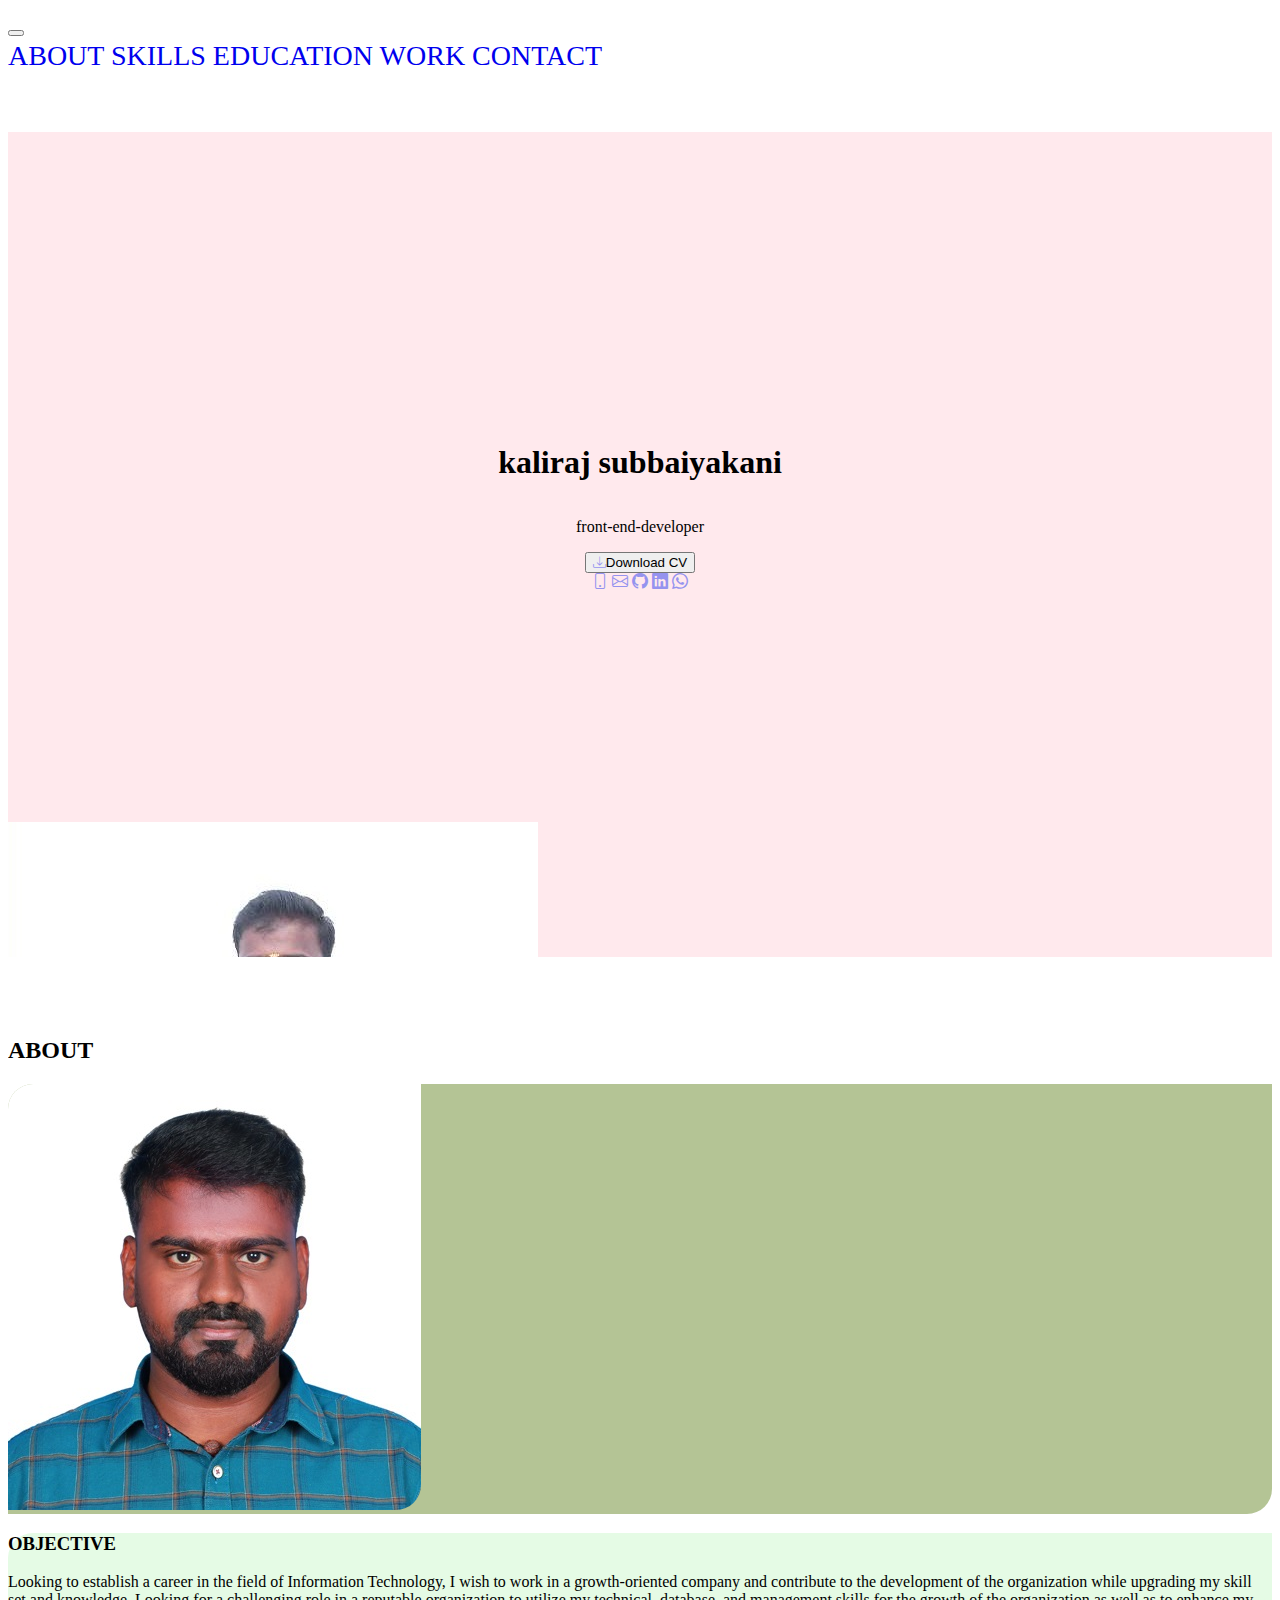
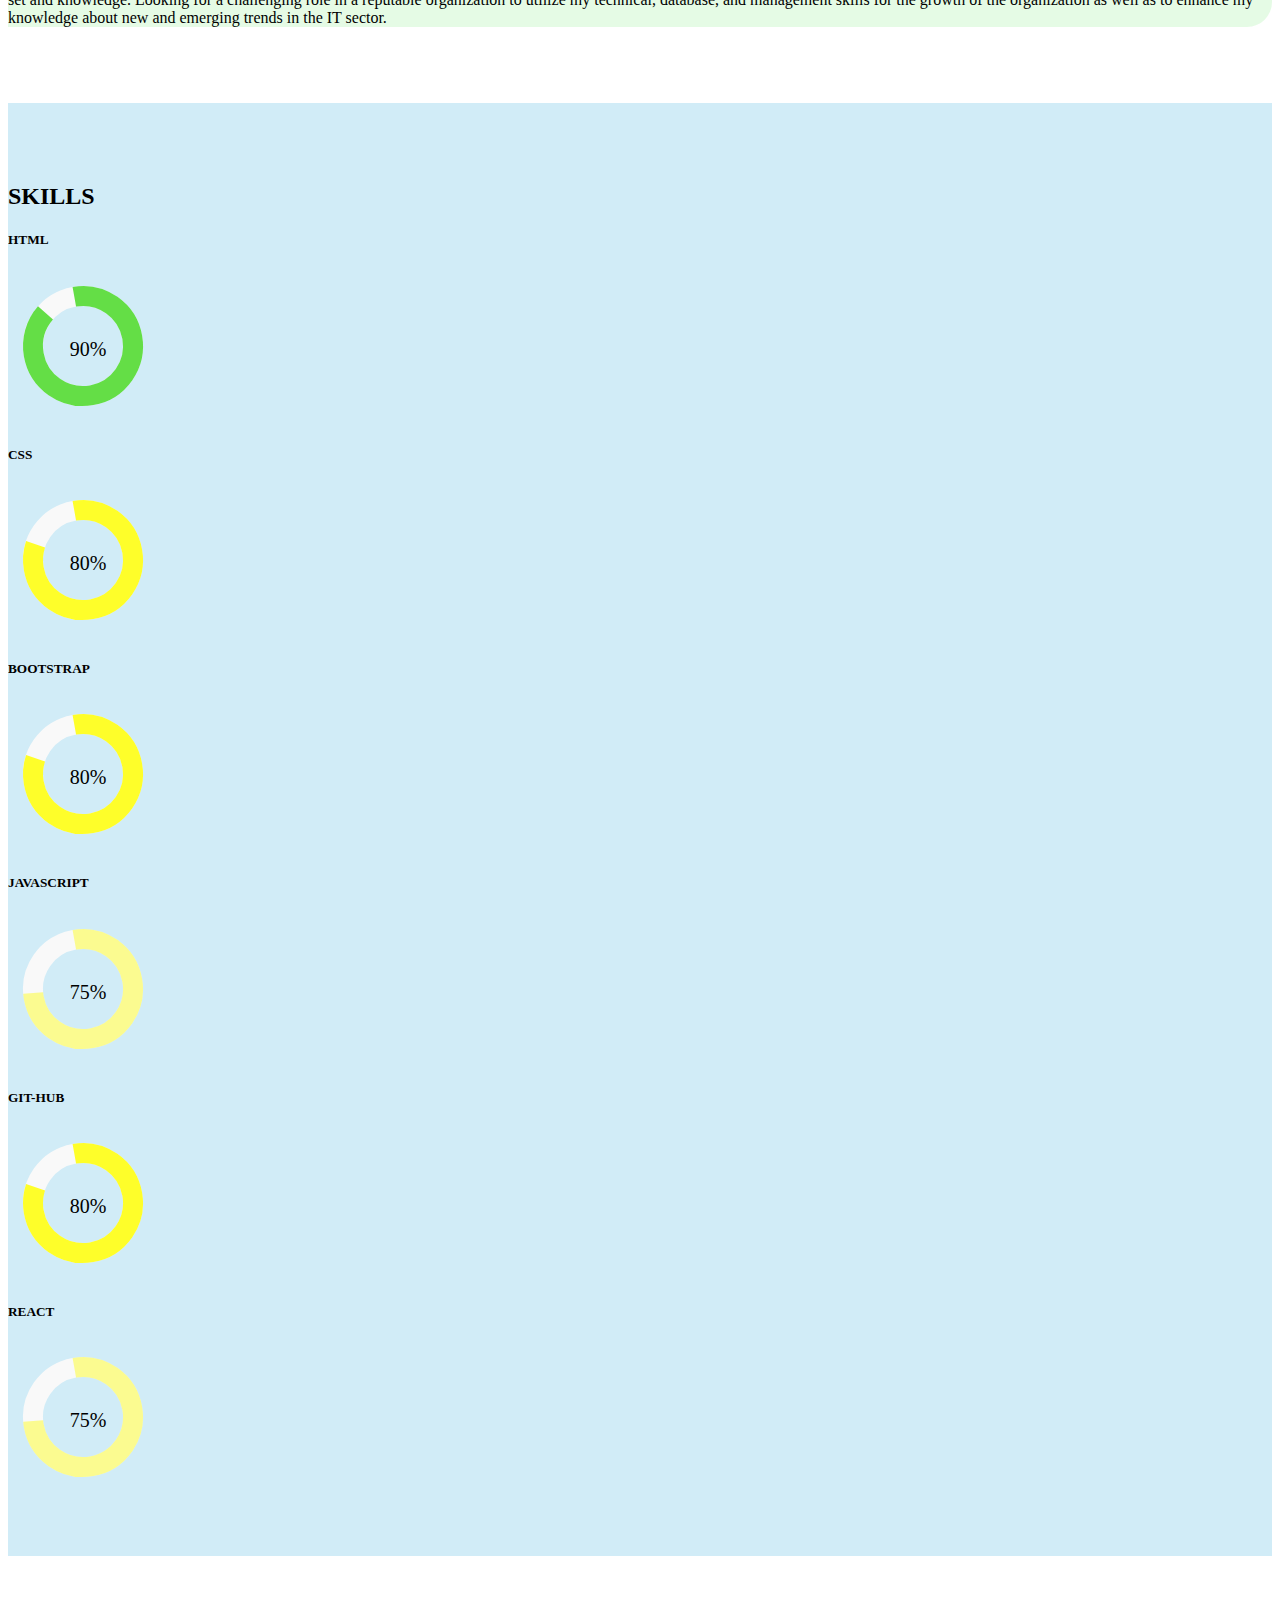
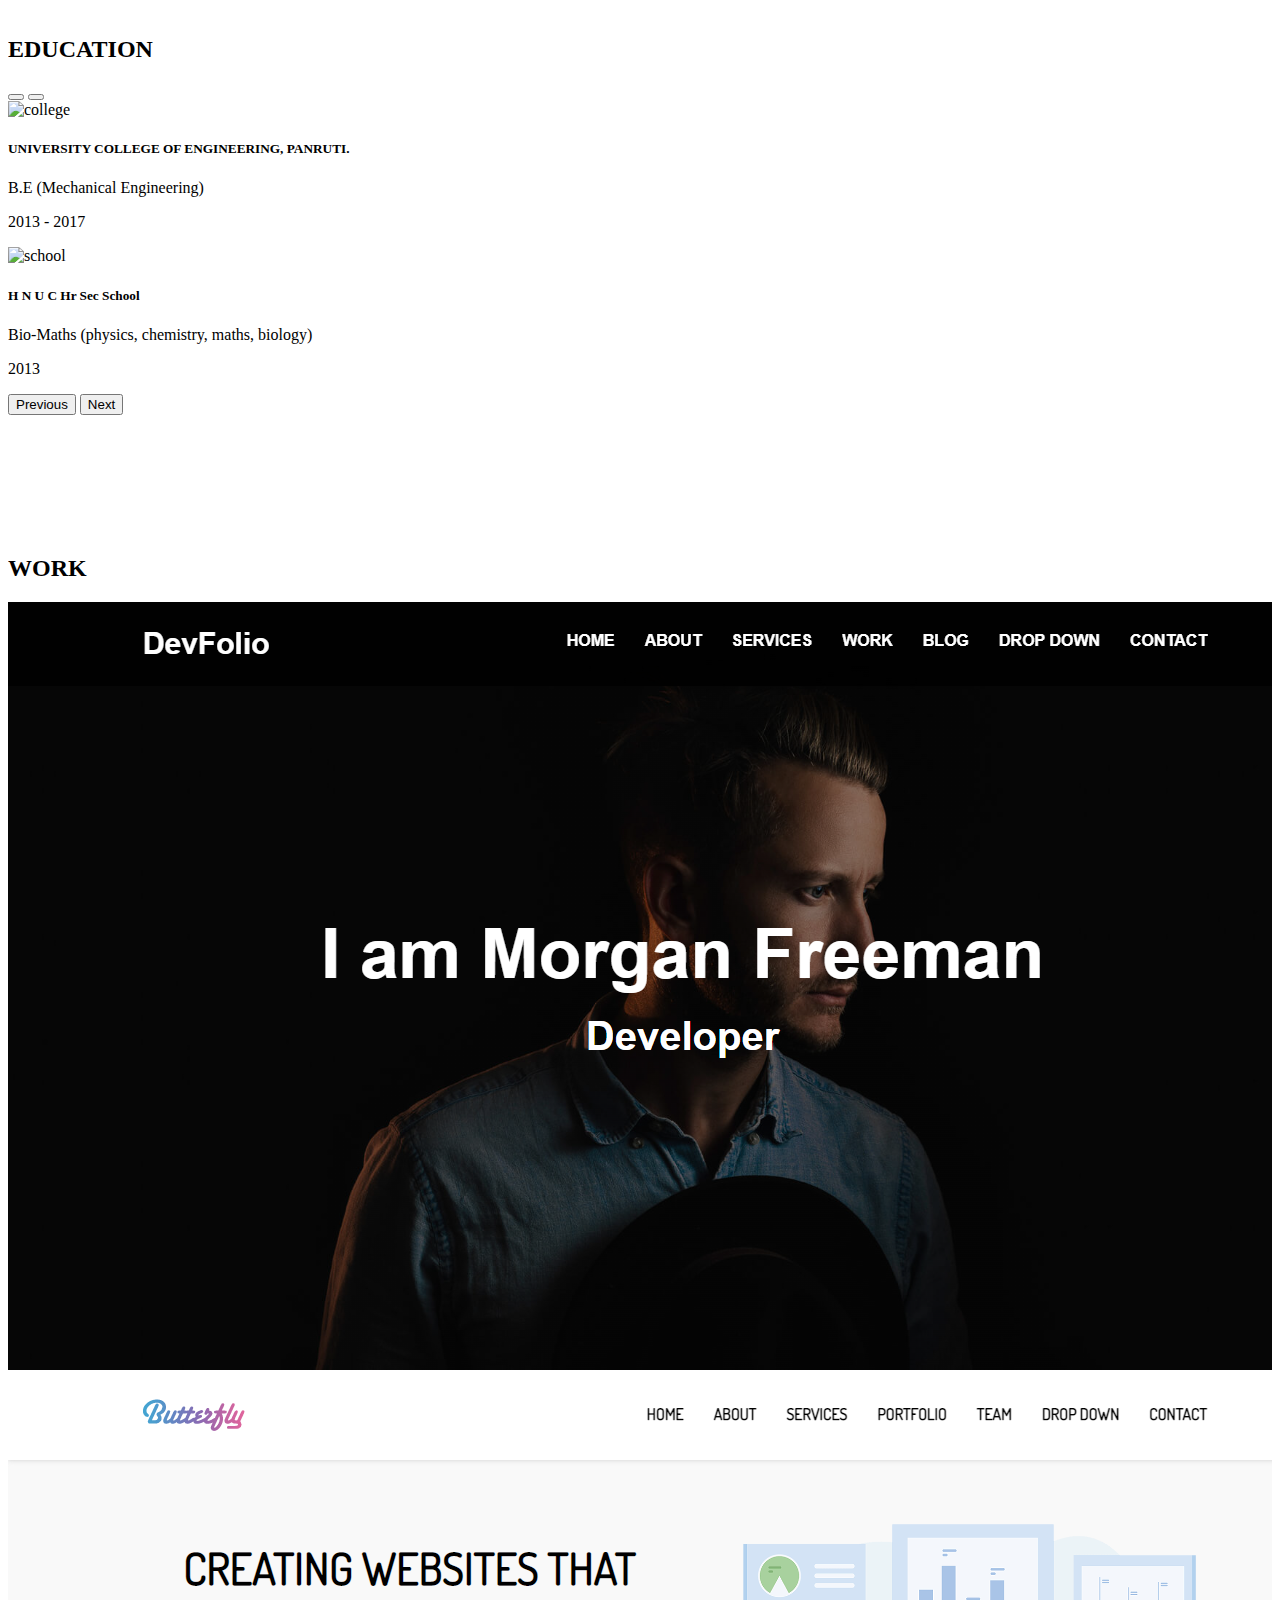
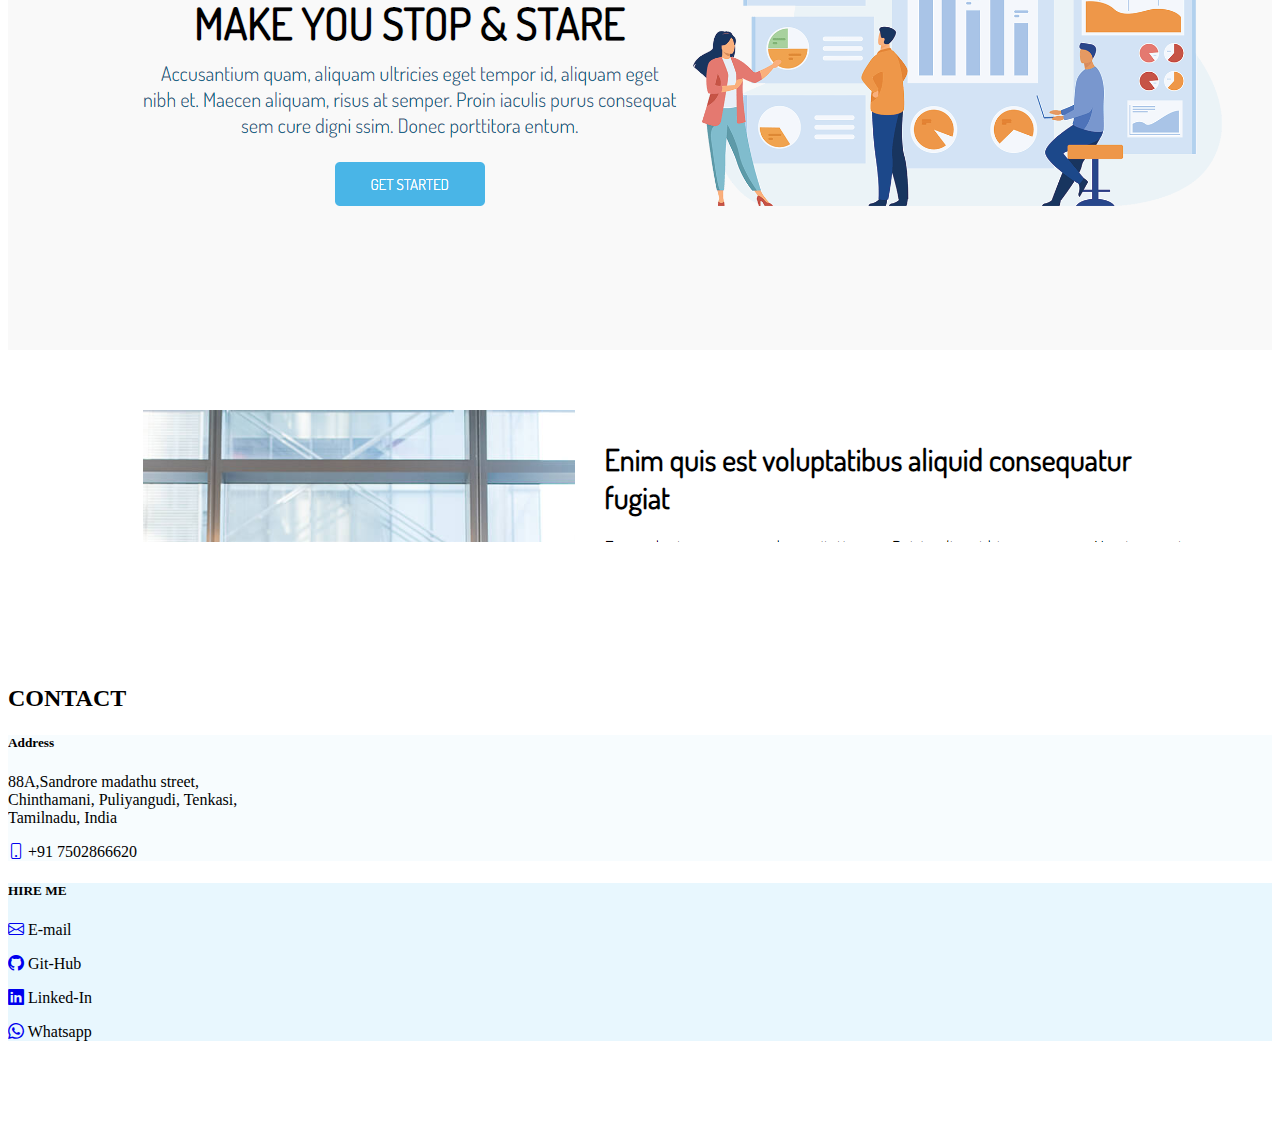
==== index.html @ 0b0d10f5 "add my portfolio" ====
<!DOCTYPE html>
<html lang="en">
	<head>
		<meta charset="UTF-8">
		<meta http-equiv="X-UA-Compatible" content="IE=edge">
		<meta name="viewport" content="width=device-width, initial-scale=1.0">
		<title>portfolio</title>
		<link rel="stylesheet" href="https://cdn.jsdelivr.net/npm/bootstrap-icons@1.10.1/font/bootstrap-icons.css">
		<link href="https://cdn.jsdelivr.net/npm/bootstrap@5.0.2/dist/css/bootstrap.min.css" rel="stylesheet" integrity="sha384-EVSTQN3/azprG1Anm3QDgpJLIm9Nao0Yz1ztcQTwFspd3yD65VohhpuuCOmLASjC" crossorigin="anonymous">
		<link href="https://fonts.googleapis.com/css2?family=Merienda+One&display=swap" rel="stylesheet">
		<style>
			header{
			}
			nav{
				font-family: 'Merienda One', cursive;
				font-size:28px;
				z-index:1;
			}
			.home{
				height:85vh;
			}
			.pink{
				background-color:#ffc0cb59;
				padding-top:60px;
			}
			.pink i{
				color:#9593ef;
			}
			.progress{
				margin-bottom:1rem;
			}
			section{
				padding:60px 0px;
				overflow:hidden;
			}
			.overlay{
				width:100%;
				min-height:70vh;
				display:flex;
				flex-direction:column;
				justify-content:center;
				align-items:center;
			}
			.abt-img{
				background-color:#a4b77ed1;
				border-radius:25px 0px 25px 0px ;
			}
			.abt-img img{
				border-radius:25px 0px 25px 0px ;
			}
			.abt-cont{
				background-color: #c7f7c775;
				border-radius: 25px 0px 25px 0px;
			}
			.round{
				width:50px;
				height:50px;
				background:#fff;
				border-radius:50%;
				border:5ps solid green;
				outline:1px solid blue;
				outline-offset:20px;
			}
			a{
				text-decoration:none;
			}
			.address{
				background-color:#f0f9fd8f;
			}
			.hire{
				background-color:#dcf3fda6;
			}
			.r-circle-1{
				stroke-dasharray:280;
			}
			.r-circle-2{
				stroke-dasharray:260;
			}
			.r-circle-3{
				stroke-dasharray:240;
			}
			.svg-circle{
				transform:rotate(260deg);
			}
			#skills{
				background-color:#87ceeb61;
			}
		</style>
	</head>
	<body>
		<header>
			<nav class="navbar navbar-expand-lg navbar-light position-fixed w-100 bg-white">
				<div class="container-fluid">
					<button class="navbar-toggler" type="button" data-bs-toggle="collapse" data-bs-target="#navbarNavAltMarkup" aria-controls="navbarNavAltMarkup" aria-expanded="false" aria-label="Toggle navigation">
						<span class="navbar-toggler-icon"></span>
					</button>
					<div class="collapse navbar-collapse justify-content-center" id="navbarNavAltMarkup">
						<div class="navbar-nav">
							<a class="nav-link active" aria-current="page" href="#about">ABOUT</a>
							<a class="nav-link" href="#skills">SKILLS</a>
							<a class="nav-link" href="#education">EDUCATION</a>
							<a class="nav-link" href="#work">WORK</a>
							<a class="nav-link" href="#contact">CONTACT</a>
						</div>
					</div>
				</div>
			</nav>
		</header>
		<section class="home">
			<div class="container-fluid">
				<div class="row pink ">
					<div class="col-12 col-sm-4 col-md-5">
					<div class="overlay">
						<h1 class="text-uppercase">kaliraj subbaiyakani</h1>
						<p class="text-uppercase fst-italic">front-end-developer</p>
						<a href="upload/cv.pdf" target="_blank" download>
							<button type="button" class="btn btn-outline-primary"><i class="bi bi-download me-2 fs-4"></i>Download CV</button>
						</a>
						<div class="mt-5">
							<a href="tel:7502866620" target="_blank"> <i class="bi bi-phone me-3 fs-4"></i> </a>
							<a href="mailto:kalisdvk96@gmail.com" target="_blank"> <i class="bi bi-envelope me-3 fs-2"></i> </a>
							<a href="https://github.com/kalisubbaiya" target="_blank"> <i class="bi bi-github me-3 fs-2"> </i> </a>
							<a href="https://www.linkedin.com/in/kaliraj-subbaiyakani-1a310124b/" target="_blank"> <i class="bi bi-linkedin me-3 fs-2"></i> </a>
							<a href="https://wa.me/qr/YPFZIP6N6NW2G1" target="_blank"> <i class="bi bi-whatsapp me-3 fs-2"></i> </a>
						</div>
					</div>
					</div>
					<div class="col-12 col-sm-8 col-md-7">
						<img src="images/kaliraj-1.jpg" class="rounded-3 mx-auto d-flex w-75 light" alt="no-image">
					</div>
				</div>
			</div>
		</section>
		<section id="about" class="bg-light">
			<div class="container">
				<h2 class="text-center mb-4">ABOUT</h2>
				<div class="row" id="about">
					<div class="col-12 col-sm-4 col-md-4 d-flex align-items-center abt-img">
						<img src="images/kaliraj.jpg" class="mx-auto w-50" alt="no-image">
					</div>
					<div class="col-12 col-sm-8 col-md-8 p-4 abt-cont">
						<h3 class="mb-3 text-success">OBJECTIVE</h3>
						<p class="fs-5">Looking to establish a career in the field of Information Technology, I wish to work in a growth-oriented company and 
						contribute to the development of the organization while upgrading my skill set and knowledge. Looking for a challenging role in a
						reputable organization to utilize my technical, database, and management skills for the growth of the organization as well as to
						enhance my knowledge about new and emerging trends in the IT sector.
						</p>
					</div>
				</div>
			</div>
		</section>
		<section id="skills">
			<div class="container-fluid">
				<div class="section-title">
					<h2 class="d-flex justify-content-center">SKILLS</h2>
				</div>
				<div class="row">
					<div class="col-12 col-sm-12 col-md-4 mt-3">
						<div class="skill-card">
							<div class="text-center">
								<h5>HTML</h5>
							</div>
							<div class="skill-circle d-flex justify-content-center">
								<svg width="150px" height="150px" class="svg-circle">
									<circle cx="75" cy="75" r="50" stroke="#f9f9f9" fill="none" stroke-width="20"></circle>
									<circle cx="75" cy="75" r="50" stroke="#3cd715c9" fill="none" stroke-width="20" class="r-circle-1"></circle>
									<text text-anchor="middle" x="5" y="10" transform="translate(75,75) rotate(100)" style="font-size:20px">90%</text>
								</svg>
							</div>
						</div>
					</div>
					<div class="col-12 col-sm-12 col-md-4 mt-3">
						<div class="skill-card">
							<div class="text-center">
								<h5>CSS</h5>
							</div>
							<div class="skill-circle d-flex justify-content-center">
								<svg width="150px" height="150px" class="svg-circle">
									<circle cx="75" cy="75" r="50" stroke="#f9f9f9" fill="none" stroke-width="20"></circle>
									<circle cx="75" cy="75" r="50" stroke="#ffff00d4" fill="none" stroke-width="20" class="r-circle-2"></circle>
									<text text-anchor="middle" x="5" y="10" transform="translate(75,75) rotate(100)" style="font-size:20px">80%</text>
								</svg>
							</div>
						</div>
					</div>
					<div class="col-12 col-sm-12 col-md-4 mt-3">
						<div class="skill-card">
							<div class="text-center">
								<h5>BOOTSTRAP</h5>
							</div>
							<div class="skill-circle d-flex justify-content-center">
								<svg width="150px" height="150px" class="svg-circle">
									<circle cx="75" cy="75" r="50" stroke="#f9f9f9" fill="none" stroke-width="20"></circle>
									<circle cx="75" cy="75" r="50" stroke="#ffff00d4" fill="none" stroke-width="20" class="r-circle-2"></circle>
									<text text-anchor="middle" x="5" y="10" transform="translate(75,75) rotate(100)" style="font-size:20px">80%</text>
								</svg>
							</div>
						</div>
					</div>
					<div class="col-12 col-sm-12 col-md-4 mt-3">
						<div class="skill-card">
							<div class="text-center">
								<h5>JAVASCRIPT</h5>
							</div>
							<div class="skill-circle d-flex justify-content-center">
								<svg width="150px" height="150px" class="svg-circle">
									<circle cx="75" cy="75" r="50" stroke="#f9f9f9" fill="none" stroke-width="20"></circle>
									<circle cx="75" cy="75" r="50" stroke="#ffff006b" fill="none" stroke-width="20" class="r-circle-3"></circle>
									<text text-anchor="middle" x="5" y="10" transform="translate(75,75) rotate(100)" style="font-size:20px">75%</text>
								</svg>
							</div>
						</div>
					</div>
					<div class="col-12 col-sm-12 col-md-4 mt-3">
						<div class="skill-card">
							<div class="text-center">
								<h5>GIT-HUB</h5>
							</div>
							<div class="skill-circle d-flex justify-content-center">
								<svg width="150px" height="150px" class="svg-circle">
									<circle cx="75" cy="75" r="50" stroke="#f9f9f9" fill="none" stroke-width="20"></circle>
									<circle cx="75" cy="75" r="50" stroke="#ffff00d4" fill="none" stroke-width="20" class="r-circle-2"></circle>
									<text text-anchor="middle" x="5" y="10" transform="translate(75,75) rotate(100)" style="font-size:20px">80%</text>
								</svg>
							</div>
						</div>
					</div>
					<div class="col-12 col-sm-12 col-md-4 mt-3">
						<div class="skill-card">
							<div class="text-center">
								<h5>REACT</h5>
							</div>
							<div class="skill-circle d-flex justify-content-center">
								<svg width="150px" height="150px" class="svg-circle">
									<circle cx="75" cy="75" r="50" stroke="#f9f9f9" fill="none" stroke-width="20"></circle>
									<circle cx="75" cy="75" r="50" stroke="#ffff006b" fill="none" stroke-width="20" class="r-circle-3"></circle>
									<text text-anchor="middle" x="5" y="10" transform="translate(75,75) rotate(100)" style="font-size:20px">75%</text>
								</svg>
							</div>
						</div>
					</div>
				</div>
			</div>
		</section>
		<section id="education">
			<div class="container-fluid">
				<div class="row p-4" id="education">
					<h2 class="text-center mb-4">EDUCATION</h2>
					<div class="col-12 col-sm-12 col-md-12 p-3">
						<div id="carouselExampleCaptions" class="carousel slide" data-bs-ride="carousel">
							<div class="carousel-indicators">
								<button type="button" data-bs-target="#carouselExampleCaptions" data-bs-slide-to="0" class="active" aria-current="true" aria-label="Slide 1"></button>
								<button type="button" data-bs-target="#carouselExampleCaptions" data-bs-slide-to="1" aria-label="Slide 2"></button>
							</div>
							<div class="carousel-inner">
								<div class="carousel-item active">
									<img src="https://encrypted-tbn0.gstatic.com/images?q=tbn:ANd9GcR1tr0bBGEIPw0VxbQ7SOvnspIw8nxNYvovmw&usqp=CAU" class="d-block w-100" height="400px" alt="college">
									<div class="carousel-caption d-none d-md-block">
										<h5>UNIVERSITY COLLEGE OF ENGINEERING, PANRUTI.</h5>
										<p>B.E (Mechanical Engineering)</p>
										<p>2013 - 2017</p>
									</div>
								</div>
								<div class="carousel-item">
								  <img src="https://content.jdmagicbox.com/comp/chennai/n3/044pxx44.xx44.211124070052.k5n3/catalogue/pnet-school-ambattur-ot-bus-terminus-ambattur-chennai-schools-tmh1w1wiec.jpg?clr=" class="d-block w-100" height="400px" alt="school">
								  <div class="carousel-caption d-none d-md-block">
									<h5>H N U C Hr Sec School</h5>
									<p>Bio-Maths (physics, chemistry, maths, biology)</p>
									<p>2013</p>
								  </div>
								</div>
							</div>
							<button class="carousel-control-prev" type="button" data-bs-target="#carouselExampleCaptions" data-bs-slide="prev">
								<span class="carousel-control-prev-icon" aria-hidden="true"></span>
								<span class="visually-hidden">Previous</span>
							</button>
							<button class="carousel-control-next" type="button" data-bs-target="#carouselExampleCaptions" data-bs-slide="next">
								<span class="carousel-control-next-icon" aria-hidden="true"></span>
								<span class="visually-hidden">Next</span>
							</button>
						</div>
					</div>
				</div>
			</div>
		</section>
		<section id="work">
			<div class="row p-4 bg-light">
				<h2 class="text-center mb-4">WORK</h2>
				<div class="col-12 col-sm-12 col-md-6">
					<a href="https://github.com/kalisubbaiya/portfolio-1.git" target="_blank">
						<img src="images/port.png" class="rounded border border-1 w-100" alt="no-image">
					</a>
				</div>
				<div class="col-12 col-sm-12 col-md-6">
					<a href="https://github.com/kalisubbaiya/portfolioi-2.git" target="_blank">
						<img src="images/butterfly.png" class="rounded border border-1 w-100" alt="no-image">
					</a>
				</div>
			</div>
		</section>
		<section>
			<div class="row" id="contact">
				<h2 class="text-center mb-4">CONTACT</h2>
				<div class="col-12 col-sm-12 col-md-6 d-flex justify-content-center p-4 address">
					<div>
						<h5 class="fs-1 mb-4">Address</h5>
						<p class="fs-4">88A,Sandrore madathu street, <br>Chinthamani, Puliyangudi, Tenkasi,<br> Tamilnadu, India</p>
						<p class="fs-4"><a href="tel:7502866620" target="_blank"> <i class="bi bi-phone me-3 fs-4"></i> </a> +91 7502866620</p>
					</div>
				</div>
				<div class="col-12 col-sm-12 col-md-6 p-4 hire">
					<h5 class="fs-4 fw-bold mb-4 text-center">HIRE ME</h5>
					<div class="row">
						<div class="col-12 col-sm-6 col-md-6 mb-3">
							<p class="fs-4"><a href="mailto:kalisdvk96@gmail.com" target="_blank"> <i class="bi bi-envelope me-3 fs-2"></i> </a> E-mail</p>
						</div>
						<div class="col-12 col-sm-6 col-md-6 mb-3">
							<p class="fs-4"><a href="https://github.com/kalisubbaiya" target="_blank"> <i class="bi bi-github me-3 fs-2"> </i> </a>Git-Hub</p>
						</div>
						<div class="col-12 col-sm-6 col-md-6 mb-3">
							<p class="fs-4"><a href="https://www.linkedin.com/in/kaliraj-subbaiyakani-1a310124b/" target="_blank"> <i class="bi bi-linkedin me-3 fs-2"></i> </a> Linked-In</p>
						</div>
						<div class="col-12 col-sm-6 col-md-6 mb-3">
							<p class="fs-4"><a href="https://wa.me/qr/YPFZIP6N6NW2G1" target="_blank"> <i class="bi bi-whatsapp me-3 fs-2"></i> </a> Whatsapp</p>
						</div>
					</div>
				</div>
			</div>
		</section>
		<script src="https://cdn.jsdelivr.net/npm/bootstrap@5.0.2/dist/js/bootstrap.bundle.min.js" integrity="sha384-MrcW6ZMFYlzcLA8Nl+NtUVF0sA7MsXsP1UyJoMp4YLEuNSfAP+JcXn/tWtIaxVXM" crossorigin="anonymous"></script>
	</body>
</html>
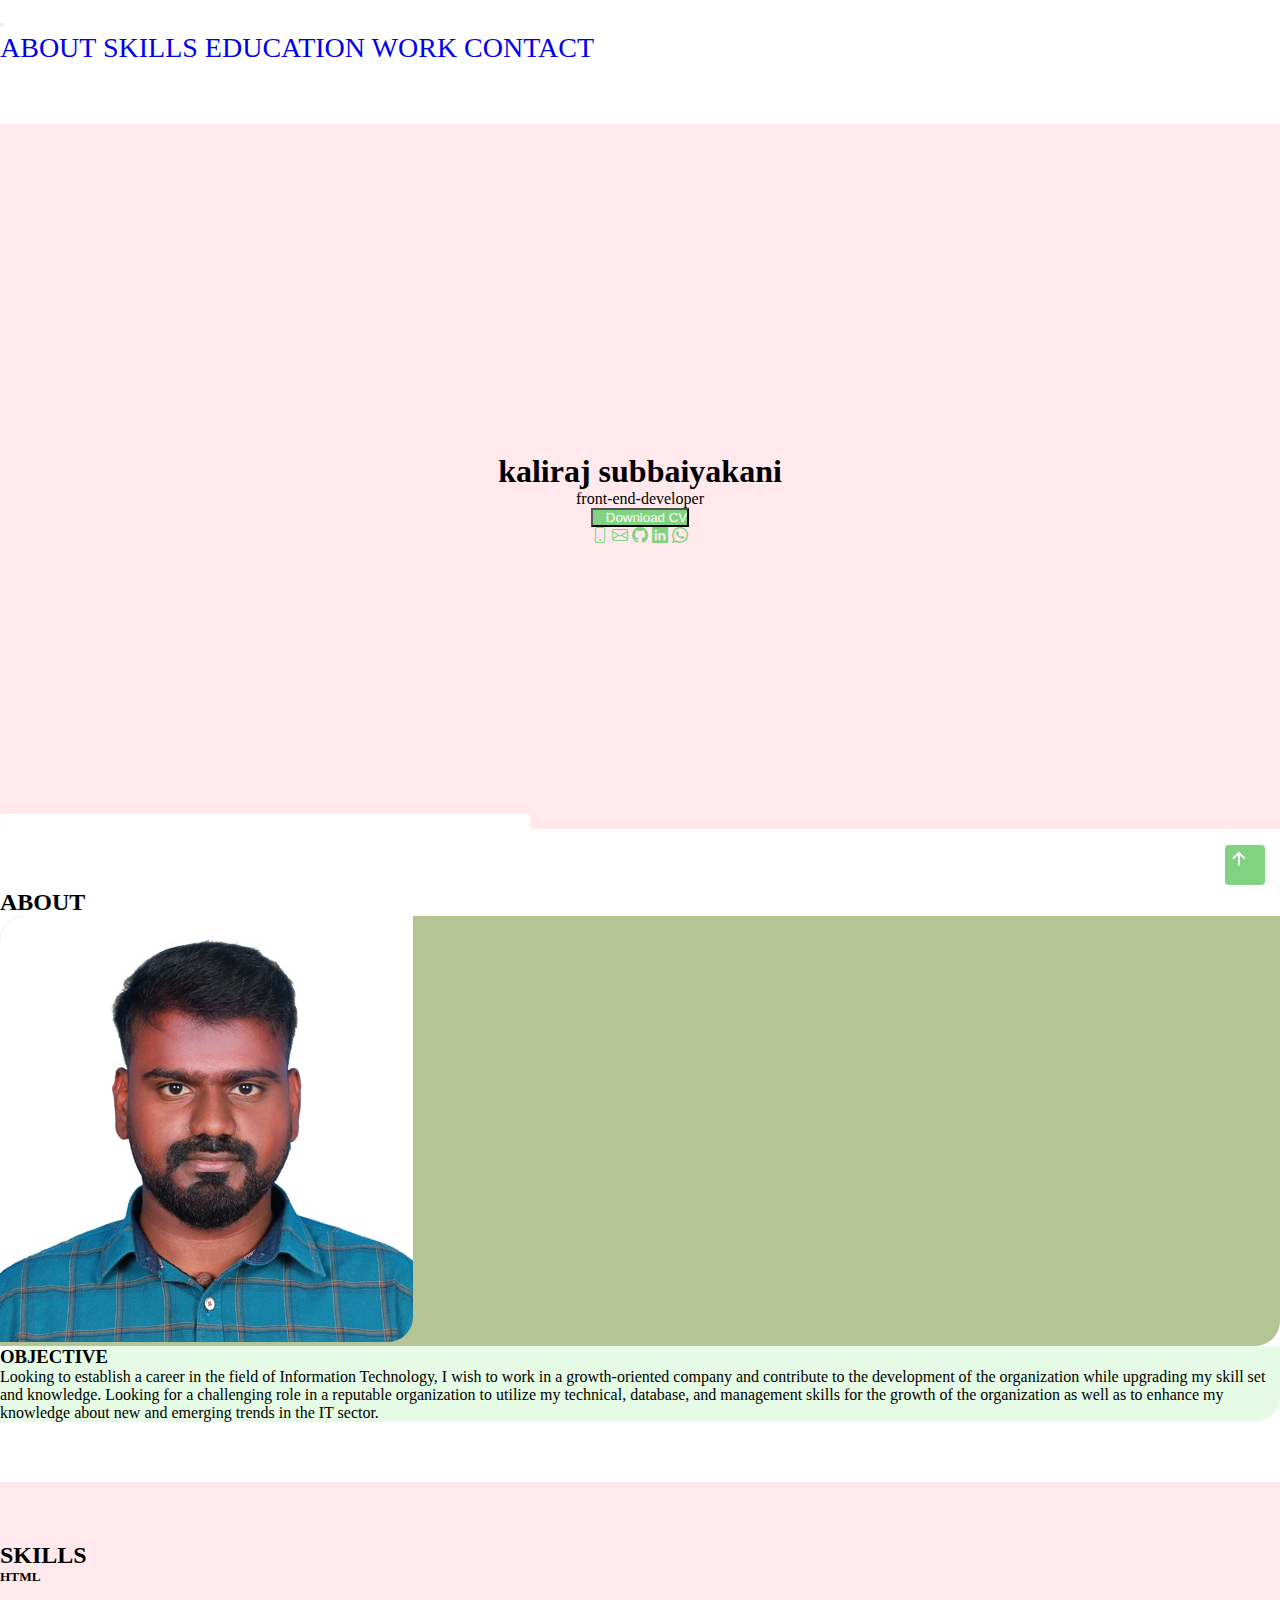
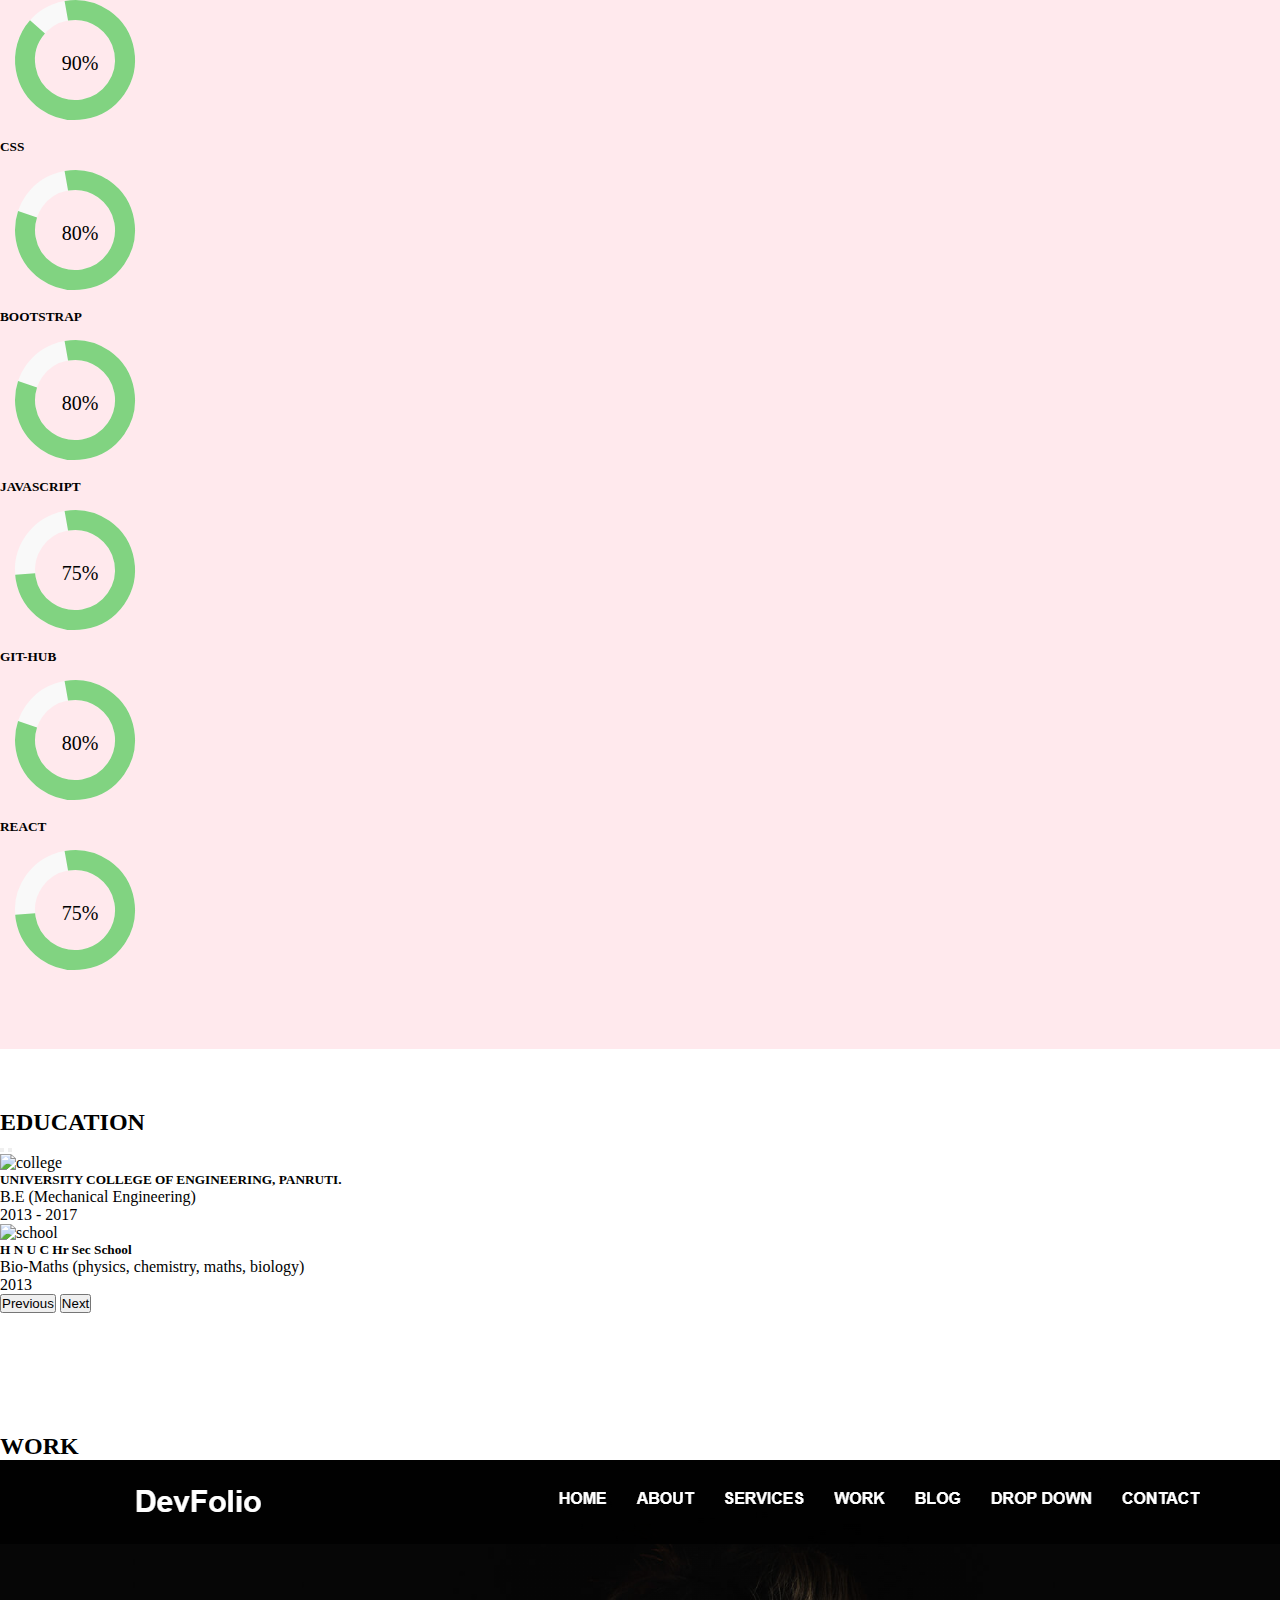
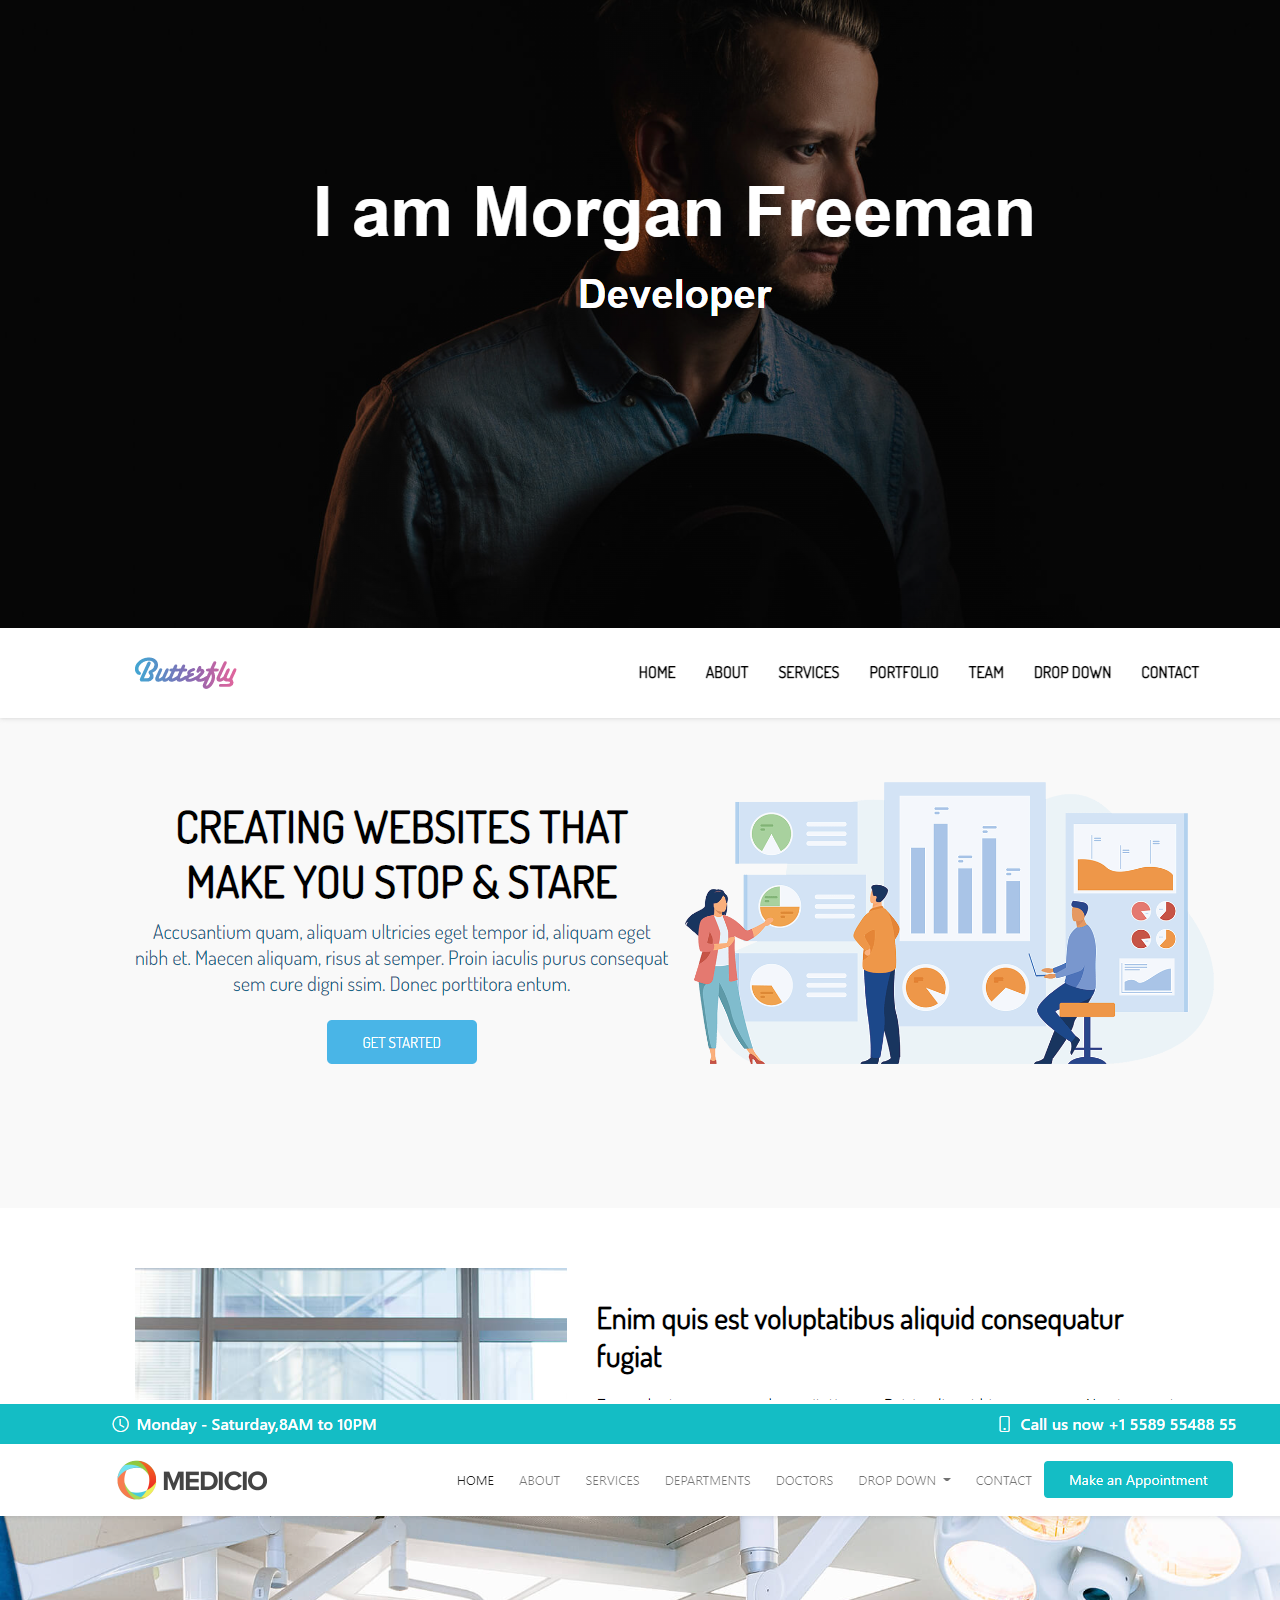
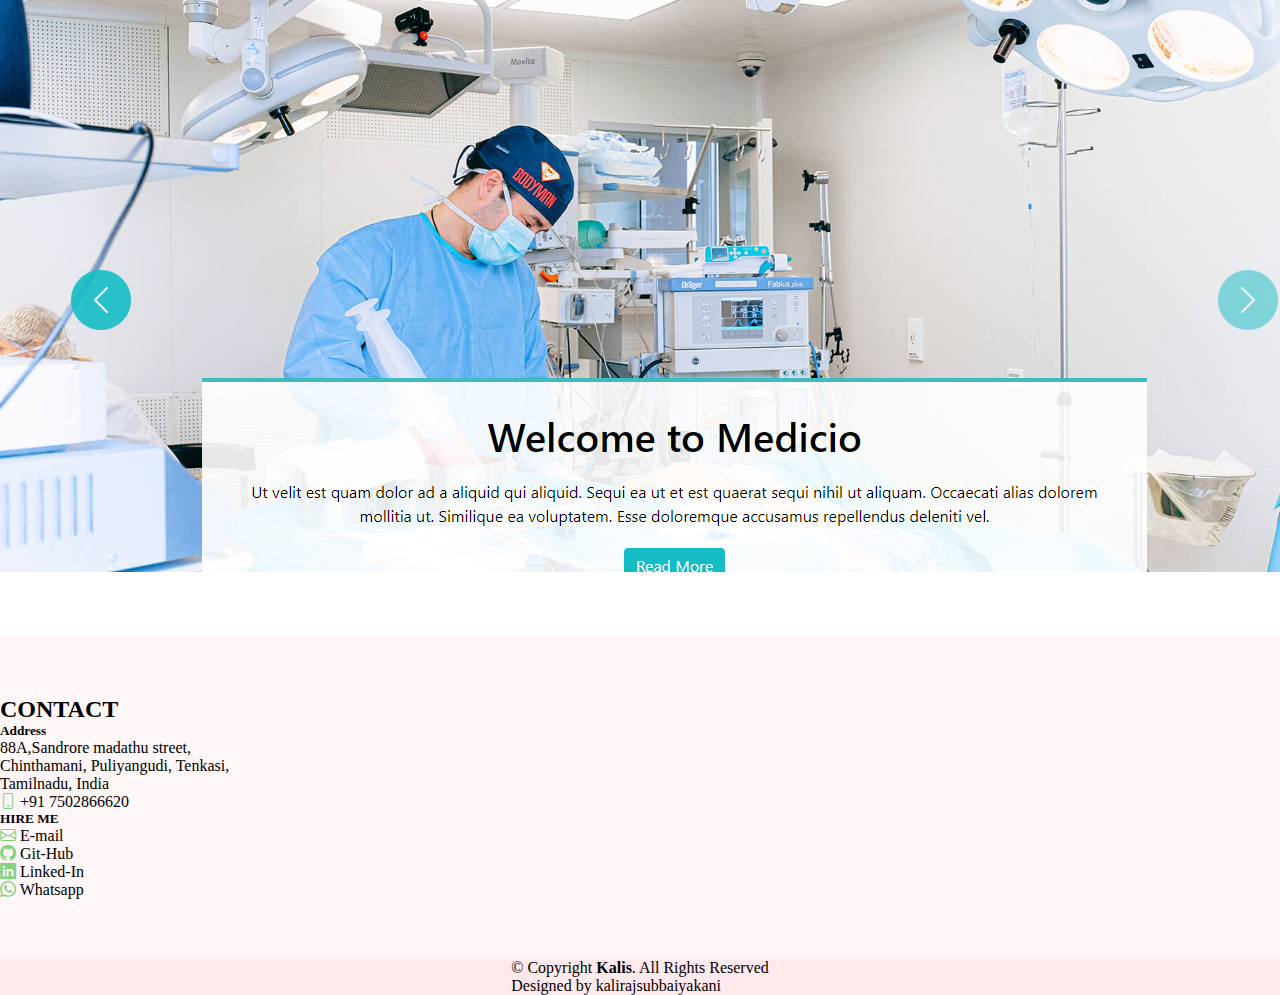
==== commit 9574be31: "add my portfolio" ====
--- a/index.html
+++ b/index.html
@@ -8,84 +8,7 @@
 		<link rel="stylesheet" href="https://cdn.jsdelivr.net/npm/bootstrap-icons@1.10.1/font/bootstrap-icons.css">
 		<link href="https://cdn.jsdelivr.net/npm/bootstrap@5.0.2/dist/css/bootstrap.min.css" rel="stylesheet" integrity="sha384-EVSTQN3/azprG1Anm3QDgpJLIm9Nao0Yz1ztcQTwFspd3yD65VohhpuuCOmLASjC" crossorigin="anonymous">
 		<link href="https://fonts.googleapis.com/css2?family=Merienda+One&display=swap" rel="stylesheet">
-		<style>
-			header{
-			}
-			nav{
-				font-family: 'Merienda One', cursive;
-				font-size:28px;
-				z-index:1;
-			}
-			.home{
-				height:85vh;
-			}
-			.pink{
-				background-color:#ffc0cb59;
-				padding-top:60px;
-			}
-			.pink i{
-				color:#9593ef;
-			}
-			.progress{
-				margin-bottom:1rem;
-			}
-			section{
-				padding:60px 0px;
-				overflow:hidden;
-			}
-			.overlay{
-				width:100%;
-				min-height:70vh;
-				display:flex;
-				flex-direction:column;
-				justify-content:center;
-				align-items:center;
-			}
-			.abt-img{
-				background-color:#a4b77ed1;
-				border-radius:25px 0px 25px 0px ;
-			}
-			.abt-img img{
-				border-radius:25px 0px 25px 0px ;
-			}
-			.abt-cont{
-				background-color: #c7f7c775;
-				border-radius: 25px 0px 25px 0px;
-			}
-			.round{
-				width:50px;
-				height:50px;
-				background:#fff;
-				border-radius:50%;
-				border:5ps solid green;
-				outline:1px solid blue;
-				outline-offset:20px;
-			}
-			a{
-				text-decoration:none;
-			}
-			.address{
-				background-color:#f0f9fd8f;
-			}
-			.hire{
-				background-color:#dcf3fda6;
-			}
-			.r-circle-1{
-				stroke-dasharray:280;
-			}
-			.r-circle-2{
-				stroke-dasharray:260;
-			}
-			.r-circle-3{
-				stroke-dasharray:240;
-			}
-			.svg-circle{
-				transform:rotate(260deg);
-			}
-			#skills{
-				background-color:#87ceeb61;
-			}
-		</style>
+		<link rel="stylesheet" href="style.css">
 	</head>
 	<body>
 		<header>
@@ -113,8 +36,8 @@
 					<div class="overlay">
 						<h1 class="text-uppercase">kaliraj subbaiyakani</h1>
 						<p class="text-uppercase fst-italic">front-end-developer</p>
-						<a href="upload/cv.pdf" target="_blank" download>
-							<button type="button" class="btn btn-outline-primary"><i class="bi bi-download me-2 fs-4"></i>Download CV</button>
+						<a href="upload/cv.pdf" target="_blank">
+							<button type="button" class="btn btn-outline"><i class="bi bi-download me-2 fs-4 text-white"></i>Download CV</button>
 						</a>
 						<div class="mt-5">
 							<a href="tel:7502866620" target="_blank"> <i class="bi bi-phone me-3 fs-4"></i> </a>
@@ -163,7 +86,7 @@
 							<div class="skill-circle d-flex justify-content-center">
 								<svg width="150px" height="150px" class="svg-circle">
 									<circle cx="75" cy="75" r="50" stroke="#f9f9f9" fill="none" stroke-width="20"></circle>
-									<circle cx="75" cy="75" r="50" stroke="#3cd715c9" fill="none" stroke-width="20" class="r-circle-1"></circle>
+									<circle cx="75" cy="75" r="50" stroke="#81d381" fill="none" stroke-width="20" class="r-circle-1"></circle>
 									<text text-anchor="middle" x="5" y="10" transform="translate(75,75) rotate(100)" style="font-size:20px">90%</text>
 								</svg>
 							</div>
@@ -177,7 +100,7 @@
 							<div class="skill-circle d-flex justify-content-center">
 								<svg width="150px" height="150px" class="svg-circle">
 									<circle cx="75" cy="75" r="50" stroke="#f9f9f9" fill="none" stroke-width="20"></circle>
-									<circle cx="75" cy="75" r="50" stroke="#ffff00d4" fill="none" stroke-width="20" class="r-circle-2"></circle>
+									<circle cx="75" cy="75" r="50" stroke="#81d381" fill="none" stroke-width="20" class="r-circle-2"></circle>
 									<text text-anchor="middle" x="5" y="10" transform="translate(75,75) rotate(100)" style="font-size:20px">80%</text>
 								</svg>
 							</div>
@@ -191,7 +114,7 @@
 							<div class="skill-circle d-flex justify-content-center">
 								<svg width="150px" height="150px" class="svg-circle">
 									<circle cx="75" cy="75" r="50" stroke="#f9f9f9" fill="none" stroke-width="20"></circle>
-									<circle cx="75" cy="75" r="50" stroke="#ffff00d4" fill="none" stroke-width="20" class="r-circle-2"></circle>
+									<circle cx="75" cy="75" r="50" stroke="#81d381" fill="none" stroke-width="20" class="r-circle-2"></circle>
 									<text text-anchor="middle" x="5" y="10" transform="translate(75,75) rotate(100)" style="font-size:20px">80%</text>
 								</svg>
 							</div>
@@ -205,7 +128,7 @@
 							<div class="skill-circle d-flex justify-content-center">
 								<svg width="150px" height="150px" class="svg-circle">
 									<circle cx="75" cy="75" r="50" stroke="#f9f9f9" fill="none" stroke-width="20"></circle>
-									<circle cx="75" cy="75" r="50" stroke="#ffff006b" fill="none" stroke-width="20" class="r-circle-3"></circle>
+									<circle cx="75" cy="75" r="50" stroke="#81d381" fill="none" stroke-width="20" class="r-circle-3"></circle>
 									<text text-anchor="middle" x="5" y="10" transform="translate(75,75) rotate(100)" style="font-size:20px">75%</text>
 								</svg>
 							</div>
@@ -219,7 +142,7 @@
 							<div class="skill-circle d-flex justify-content-center">
 								<svg width="150px" height="150px" class="svg-circle">
 									<circle cx="75" cy="75" r="50" stroke="#f9f9f9" fill="none" stroke-width="20"></circle>
-									<circle cx="75" cy="75" r="50" stroke="#ffff00d4" fill="none" stroke-width="20" class="r-circle-2"></circle>
+									<circle cx="75" cy="75" r="50" stroke="#81d381" fill="none" stroke-width="20" class="r-circle-2"></circle>
 									<text text-anchor="middle" x="5" y="10" transform="translate(75,75) rotate(100)" style="font-size:20px">80%</text>
 								</svg>
 							</div>
@@ -233,7 +156,7 @@
 							<div class="skill-circle d-flex justify-content-center">
 								<svg width="150px" height="150px" class="svg-circle">
 									<circle cx="75" cy="75" r="50" stroke="#f9f9f9" fill="none" stroke-width="20"></circle>
-									<circle cx="75" cy="75" r="50" stroke="#ffff006b" fill="none" stroke-width="20" class="r-circle-3"></circle>
+									<circle cx="75" cy="75" r="50" stroke="#81d381" fill="none" stroke-width="20" class="r-circle-3"></circle>
 									<text text-anchor="middle" x="5" y="10" transform="translate(75,75) rotate(100)" style="font-size:20px">75%</text>
 								</svg>
 							</div>
@@ -286,20 +209,48 @@
 		<section id="work">
 			<div class="row p-4 bg-light">
 				<h2 class="text-center mb-4">WORK</h2>
-				<div class="col-12 col-sm-12 col-md-6">
-					<a href="https://github.com/kalisubbaiya/portfolio-1.git" target="_blank">
-						<img src="images/port.png" class="rounded border border-1 w-100" alt="no-image">
-					</a>
-				</div>
-				<div class="col-12 col-sm-12 col-md-6">
-					<a href="https://github.com/kalisubbaiya/portfolioi-2.git" target="_blank">
-						<img src="images/butterfly.png" class="rounded border border-1 w-100" alt="no-image">
-					</a>
-				</div>
-			</div>
-		</section>
-		<section>
-			<div class="row" id="contact">
+				<div class="col-12 col-sm-12 col-md-4">
+					<div class="position-relative port p-0 mb-3">						
+						<img src="images/port.png" class="rounded border border-1 w-100" alt="no-image">						
+						<div class="port-1">
+							<p>Tools:Notepad ++</p>
+							<p>Techniques:HTML5, CSS3</p>
+							<a href="https://github.com/kalisubbaiya/portfolio-1.git" target="_blank">
+								<i class="bi bi-link-45deg fs-1"></i>
+							</a>
+						</div>
+					</div>
+				</div>
+				<div class="col-12 col-sm-12 col-md-4">
+					<div class="position-relative port p-0 mb-3">						
+							<img src="images/butterfly.png" class="rounded border border-1 w-100" alt="no-image">						
+						<div class="port-1">
+							<p>Tools:Notepad ++</p>
+							<p>Techniques:HTML5, CSS3</p>
+							<p>Development Approach:Responsive Web Design</p>
+							<a href="https://github.com/kalisubbaiya/portfolioi-2.git" target="_blank">
+								<i class="bi bi-link-45deg fs-1"></i>
+							</a>
+						</div>
+					</div>
+				</div>
+				<div class="col-12 col-sm-12 col-md-4">
+					<div class="position-relative port p-0">						
+							<img src="images/medicio.png" class="rounded border border-1 w-100" alt="no-image">						
+						<div class="port-1">
+							<p>Tools:Notepad ++</p>
+							<p>Techniques:HTML5, CSS3, Bootstrap</p>
+							<p>Development Approach:Responsive Web Design</p>
+							<a href="https://github.com/kalisubbaiya/business-website" target="_blank">
+								<i class="bi bi-link-45deg fs-1"></i>
+							</a>
+						</div>
+					</div>
+				</div>
+			</div>
+		</section>
+		<section id="contact">
+			<div class="row">
 				<h2 class="text-center mb-4">CONTACT</h2>
 				<div class="col-12 col-sm-12 col-md-6 d-flex justify-content-center p-4 address">
 					<div>
@@ -327,6 +278,13 @@
 				</div>
 			</div>
 		</section>
+		<footer class="py-4">
+			<p class="mb-0">&#169;  Copyright <strong>Kalis</strong>. All Rights Reserved <br>
+				Designed by kalirajsubbaiyakani</p>
+		</footer>
+		<a href="#" class="back-to-top d-flex align-items-center justify-content-center active">
+			<i class="bi bi-arrow-up-short"></i>
+		</a>
 		<script src="https://cdn.jsdelivr.net/npm/bootstrap@5.0.2/dist/js/bootstrap.bundle.min.js" integrity="sha384-MrcW6ZMFYlzcLA8Nl+NtUVF0sA7MsXsP1UyJoMp4YLEuNSfAP+JcXn/tWtIaxVXM" crossorigin="anonymous"></script>
 	</body>
 </html>--- a/style.css
+++ b/style.css
@@ -0,0 +1,143 @@
+*{
+	margin:0;
+	padding:0;
+	box-sizing:border-box;
+}
+nav{
+	font-family: 'Merienda One', cursive;
+	font-size:28px;
+	z-index:1;
+}
+.home{
+	height:85vh;
+}
+a button{
+	color:#fff !important;
+	background:#81d381 !important;
+}
+.pink{
+	background-color:#ffc0cb59;
+	padding-top:60px;
+}
+i{
+	color:#81d381;
+}
+.progress{
+	margin-bottom:1rem;
+}
+section{
+	padding:60px 0px;
+	overflow:hidden;
+}
+.overlay{
+	width:100%;
+	min-height:70vh;
+	display:flex;
+	flex-direction:column;
+	justify-content:center;
+	align-items:center;
+}
+.abt-img{
+	background-color:#a4b77ed1;
+	border-radius:25px 0px 25px 0px ;
+}
+.abt-img img{
+	border-radius:25px 0px 25px 0px ;
+}
+.abt-cont{
+	background-color: #c7f7c775;
+	border-radius: 25px 0px 25px 0px;
+}
+.round{
+	width:50px;
+	height:50px;
+	background:#fff;
+	border-radius:50%;
+	border:5ps solid green;
+	outline:1px solid blue;
+	outline-offset:20px;
+}
+a{
+	text-decoration:none;
+}
+.r-circle-1{
+	stroke-dasharray:280;
+}
+.r-circle-2{
+	stroke-dasharray:260;
+}
+.r-circle-3{
+	stroke-dasharray:240;
+}
+.svg-circle{
+	transform:rotate(260deg);
+}
+#skills{
+	background-color:#ffc0cb59;
+}
+#contact{
+	background:#ffc0cb26;
+}
+footer{
+	background:#ffc0cb59;
+	display:flex;
+	justify-content:center;
+	align-items:center;
+}
+.back-to-top {
+	position: fixed;
+	right: 15px;
+	bottom: 15px;
+	background: #81d381;
+	width: 40px;
+	height: 40px;
+	border-radius: 4px;
+	transition: all 0.5s;
+}
+.back-to-top i {
+	font-size: 28px;
+	color: #fff;
+	line-height: 0;
+}
+.port-1{
+	position: absolute;
+    top: 0px;
+    left: 0px;
+    text-align: center;
+    background-color: #000;
+    width: 100%;
+    height: 100%;
+    display: flex;
+    align-items: center;
+    justify-content: center;
+    flex-direction: column;
+    line-height: 1.8;
+    opacity: 0;
+    transition: all 0.3s ease;
+    transform: scale(0.5,0.5);
+}
+.port:hover .port-1{
+	opacity:1;
+	color:#fff;
+	transform:scale(1,1);
+}
+.port-1::before{
+    content: "";
+	position:absolute;
+    width: 48px;
+    height: 48px;
+    top: 15px;
+    left: 15px;
+    border-top: 3px solid #bdc6ca;
+    border-left: 3px solid #bdc6ca;
+}
+.port-1::after{
+    content: "";
+	position:absolute;
+    width: 48px;
+    height: 48px;
+    right: 15px;
+    bottom: 15px;
+    border-right: 3px solid #bdc6ca;
+    border-bottom: 3px solid #bdc6ca;
+}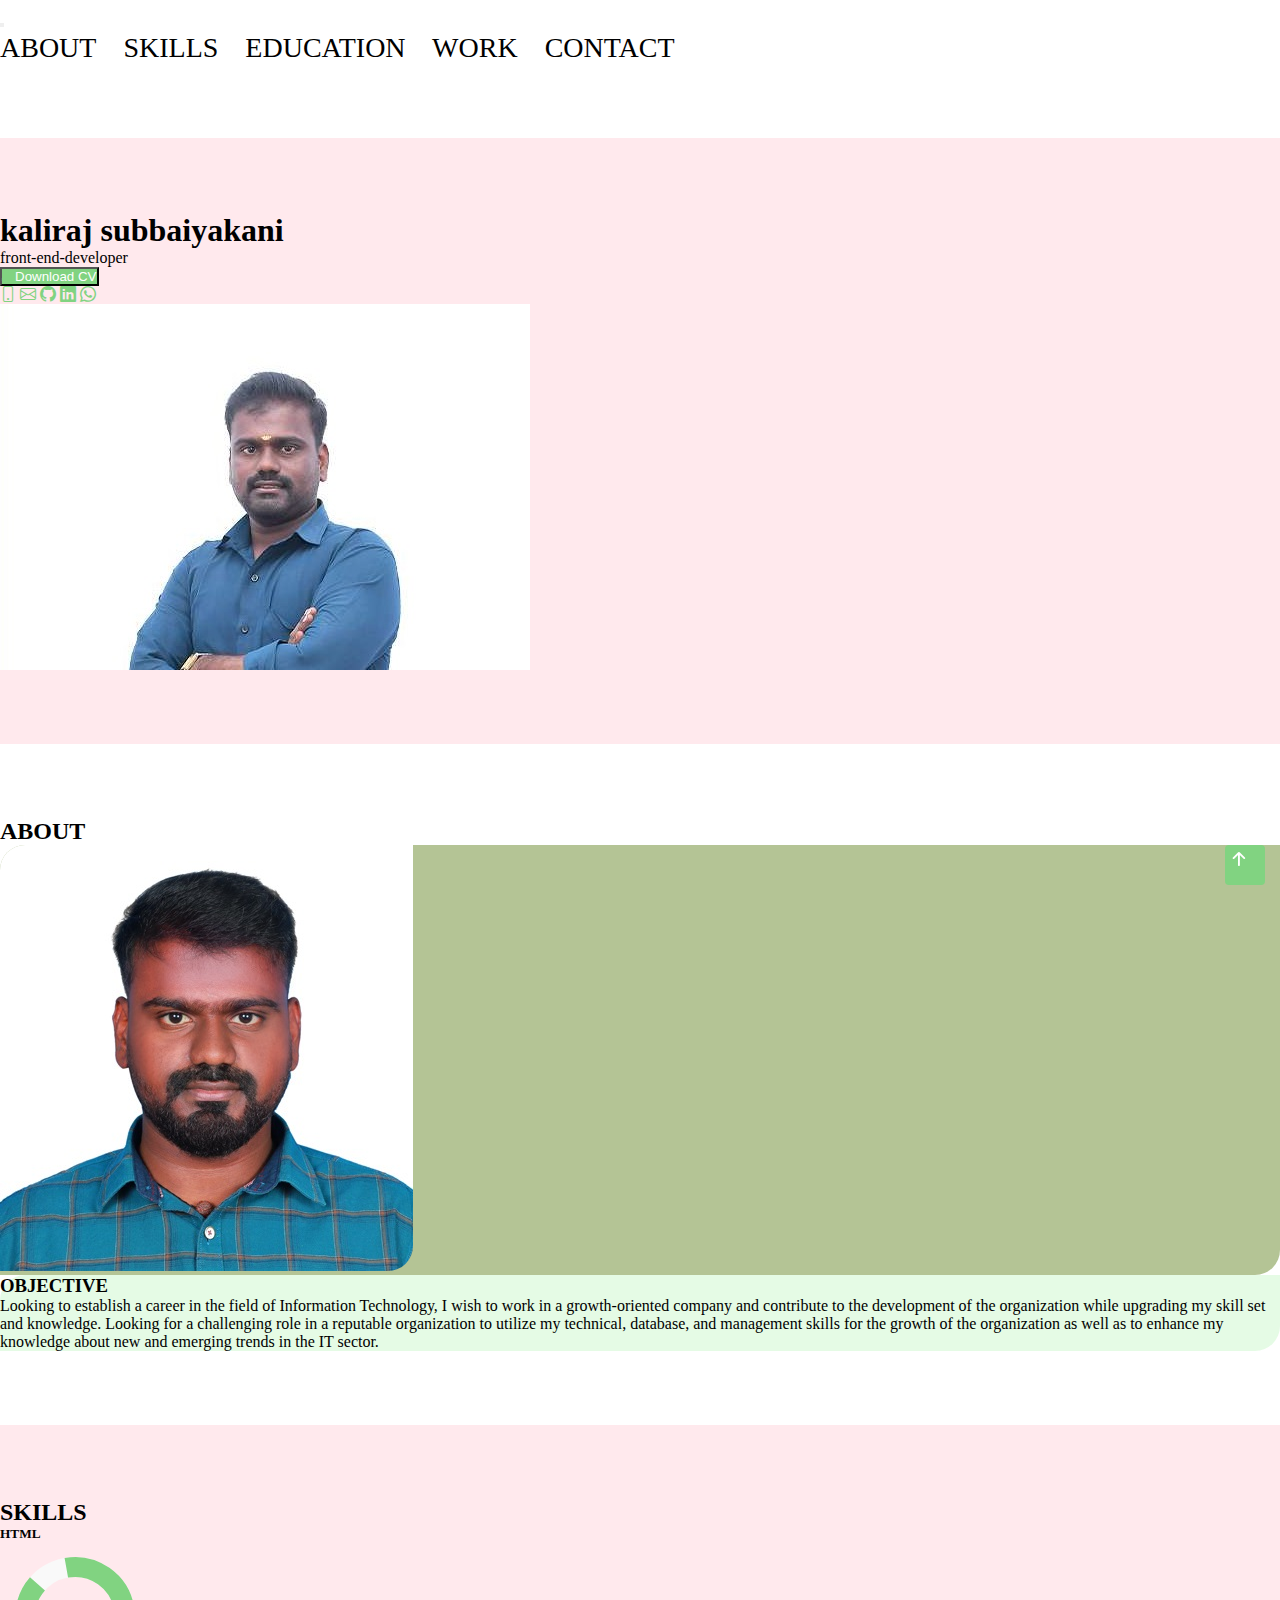
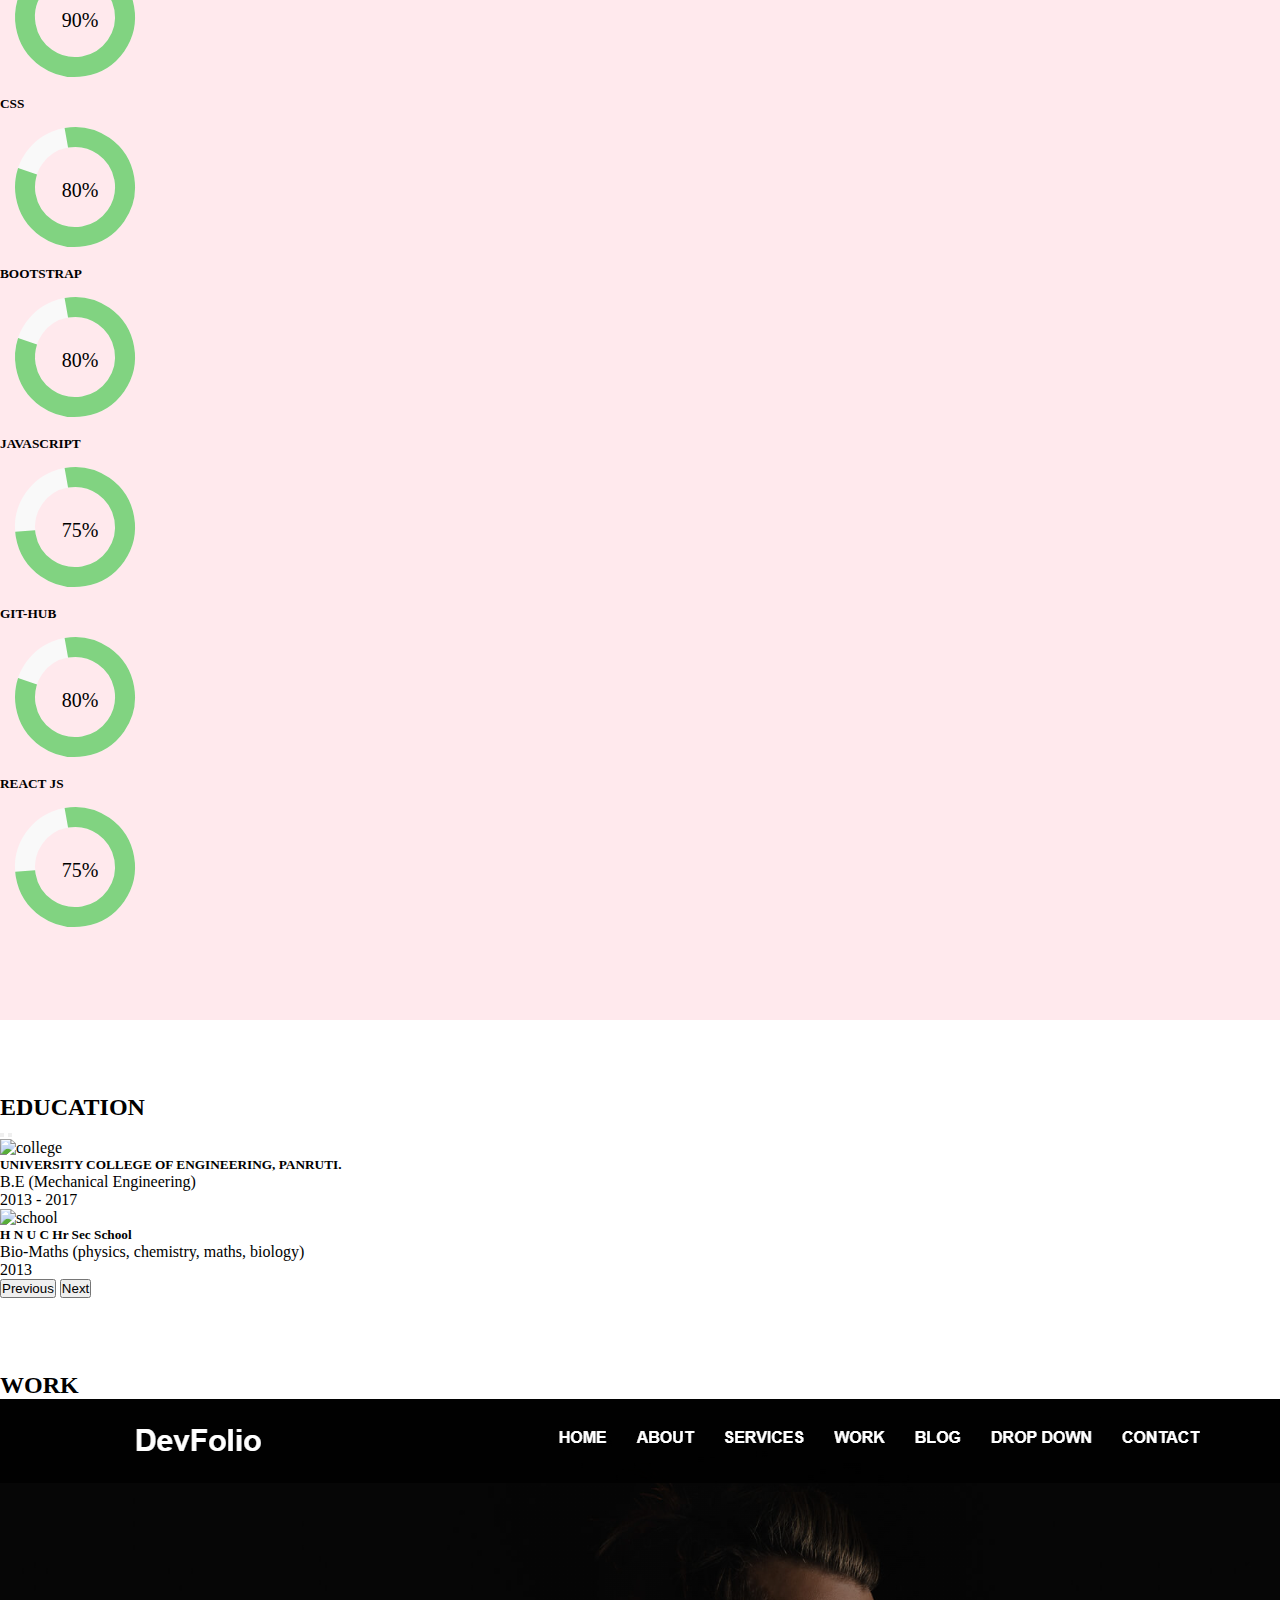
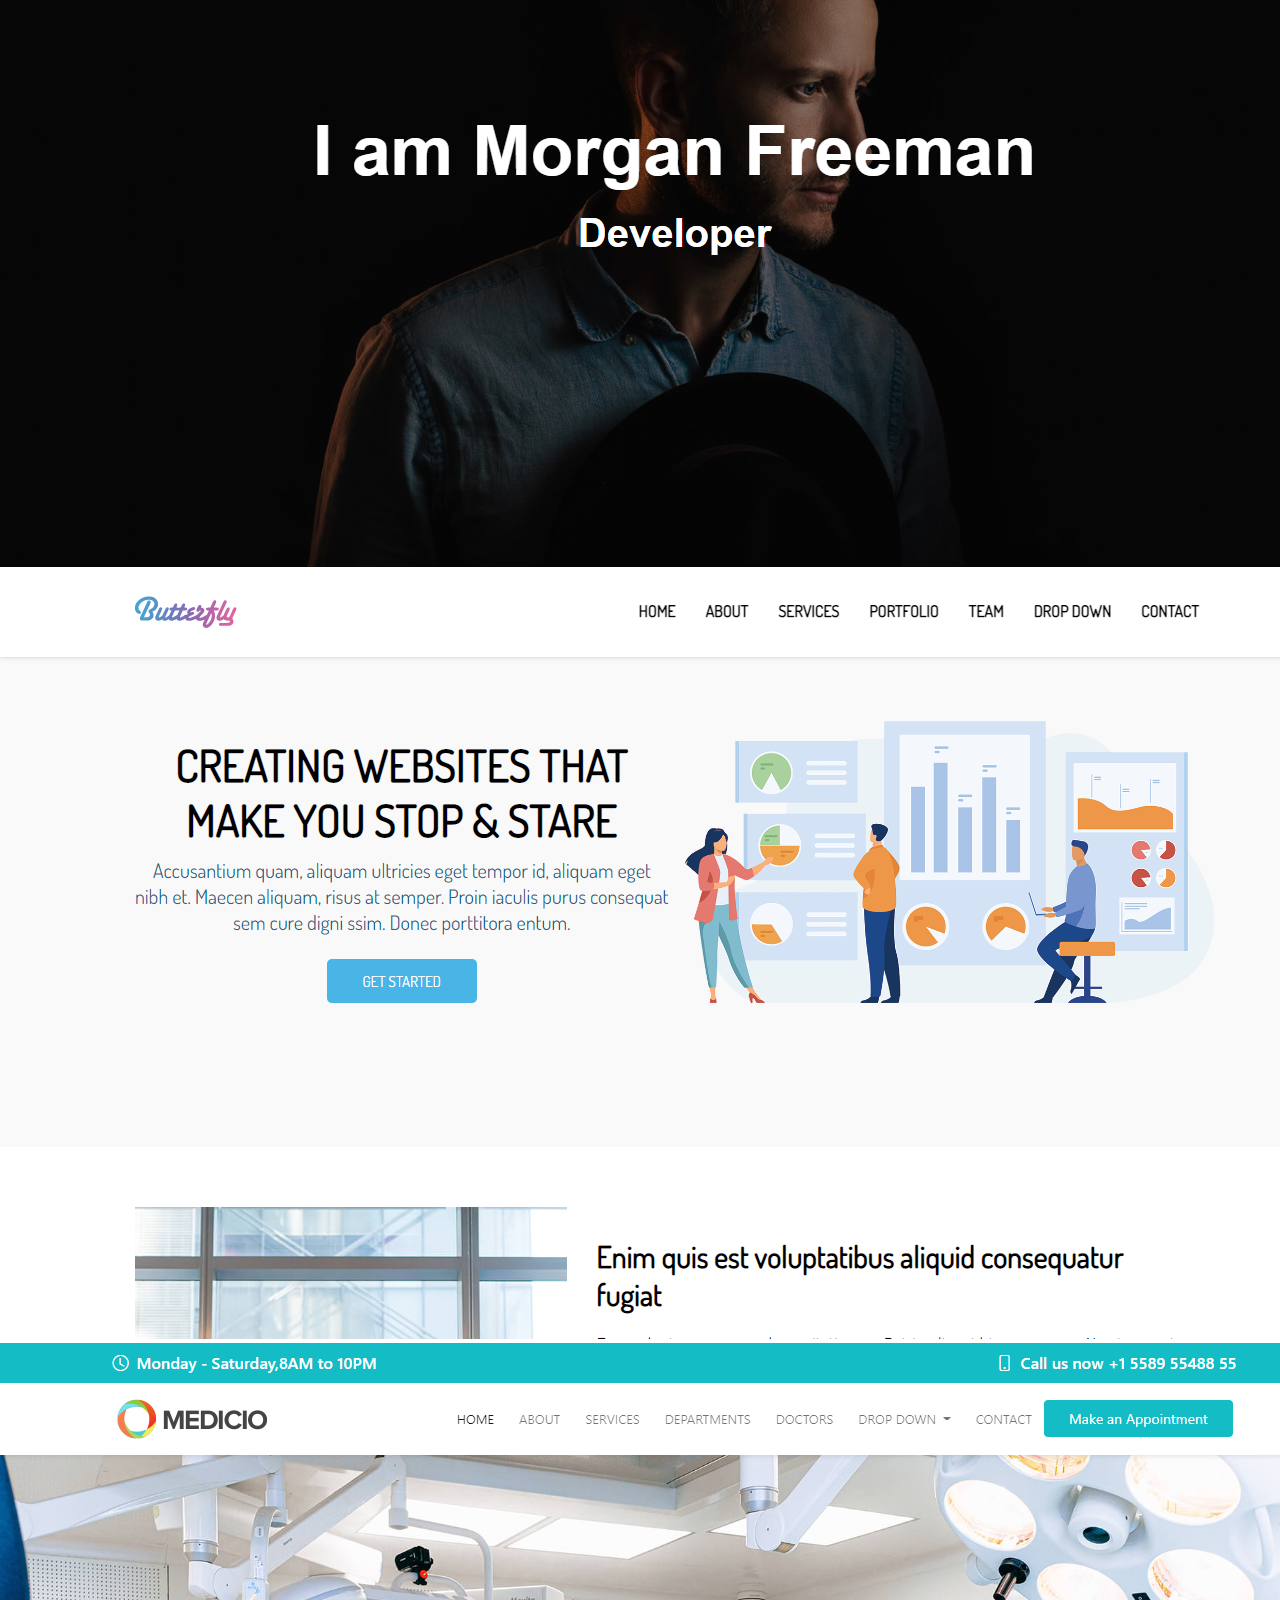
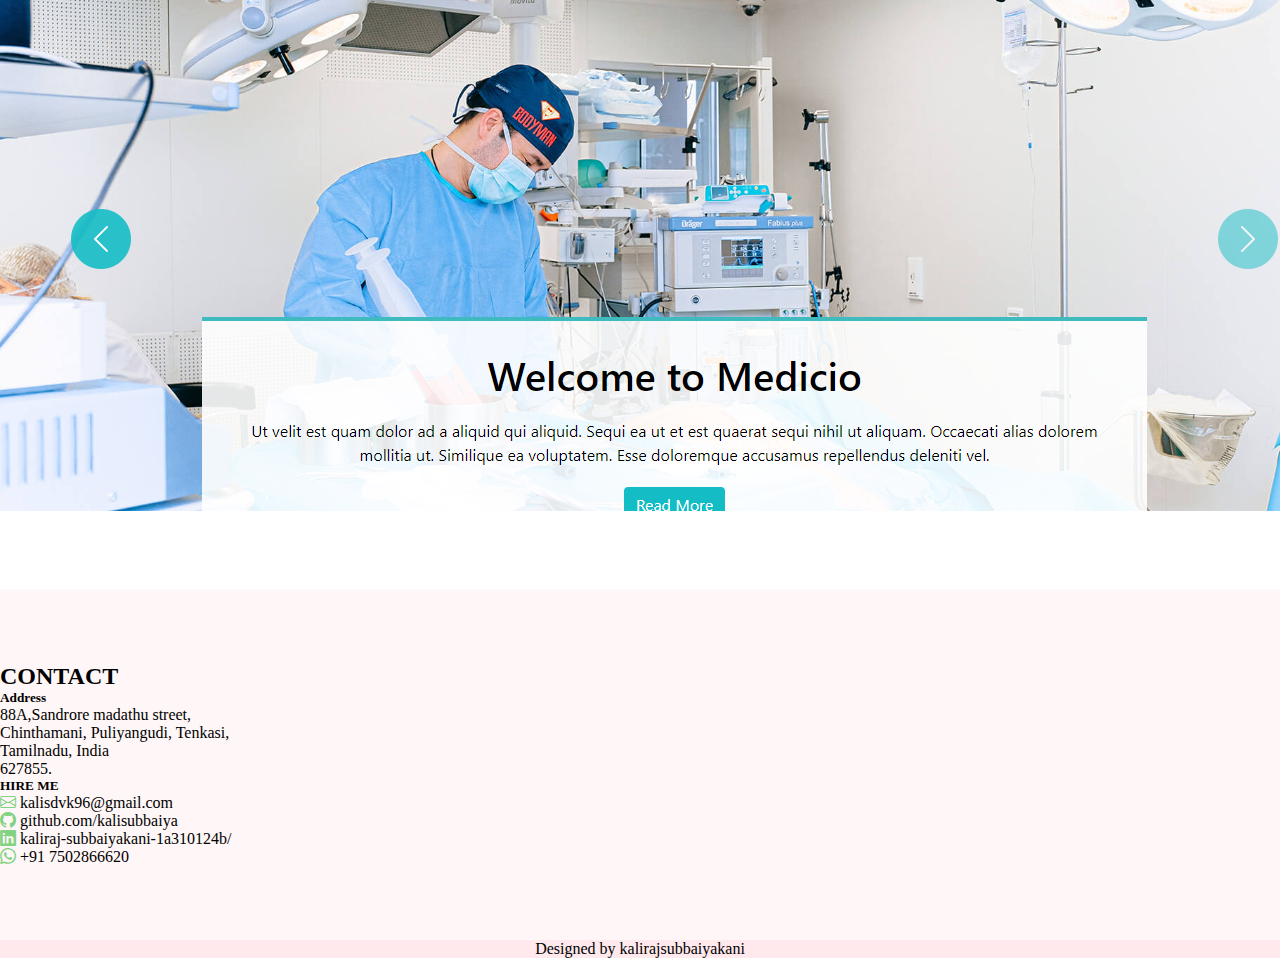
==== commit ae1d79a4: "mu portfolio" ====
--- a/index.html
+++ b/index.html
@@ -12,7 +12,7 @@
 	</head>
 	<body>
 		<header>
-			<nav class="navbar navbar-expand-lg navbar-light position-fixed w-100 bg-white">
+			<nav class="navbar navbar-expand-lg navbar-light position-fixed  top-0 w-100 bg-white shadow-sm">
 				<div class="container-fluid">
 					<button class="navbar-toggler" type="button" data-bs-toggle="collapse" data-bs-target="#navbarNavAltMarkup" aria-controls="navbarNavAltMarkup" aria-expanded="false" aria-label="Toggle navigation">
 						<span class="navbar-toggler-icon"></span>
@@ -29,27 +29,27 @@
 				</div>
 			</nav>
 		</header>
-		<section class="home">
+		<section id="home">
 			<div class="container-fluid">
-				<div class="row pink ">
-					<div class="col-12 col-sm-4 col-md-5">
-					<div class="overlay">
-						<h1 class="text-uppercase">kaliraj subbaiyakani</h1>
-						<p class="text-uppercase fst-italic">front-end-developer</p>
-						<a href="upload/cv.pdf" target="_blank">
-							<button type="button" class="btn btn-outline"><i class="bi bi-download me-2 fs-4 text-white"></i>Download CV</button>
-						</a>
-						<div class="mt-5">
-							<a href="tel:7502866620" target="_blank"> <i class="bi bi-phone me-3 fs-4"></i> </a>
-							<a href="mailto:kalisdvk96@gmail.com" target="_blank"> <i class="bi bi-envelope me-3 fs-2"></i> </a>
-							<a href="https://github.com/kalisubbaiya" target="_blank"> <i class="bi bi-github me-3 fs-2"> </i> </a>
-							<a href="https://www.linkedin.com/in/kaliraj-subbaiyakani-1a310124b/" target="_blank"> <i class="bi bi-linkedin me-3 fs-2"></i> </a>
-							<a href="https://wa.me/qr/YPFZIP6N6NW2G1" target="_blank"> <i class="bi bi-whatsapp me-3 fs-2"></i> </a>
-						</div>
-					</div>
-					</div>
-					<div class="col-12 col-sm-8 col-md-7">
-						<img src="images/kaliraj-1.jpg" class="rounded-3 mx-auto d-flex w-75 light" alt="no-image">
+				<div class="row">
+					<div class="col-12 col-md-4 col-lg-5 text-center">
+						
+							<h1 class="text-uppercase">kaliraj subbaiyakani</h1>
+							<p class="text-uppercase fst-italic">front-end-developer</p>
+							<a href="upload/cv.pdf" target="_blank">
+								<button type="button" class="btn btn-outline"><i class="bi bi-download me-2 fs-4 text-white"></i>Download CV</button>
+							</a>
+							<div class="mt-5">
+								<a href="tel:7502866620" target="_blank"> <i class="bi bi-phone me-3 fs-4"></i> </a>
+								<a href="mailto:kalisdvk96@gmail.com" target="_blank"> <i class="bi bi-envelope me-3 fs-2"></i> </a>
+								<a href="https://github.com/kalisubbaiya" target="_blank"> <i class="bi bi-github me-3 fs-2"> </i> </a>
+								<a href="https://www.linkedin.com/in/kaliraj-subbaiyakani-1a310124b/" target="_blank"> <i class="bi bi-linkedin me-3 fs-2"></i> </a>
+								<a href="https://wa.me/qr/YPFZIP6N6NW2G1" target="_blank"> <i class="bi bi-whatsapp me-3 fs-2"></i> </a>
+							</div>
+						
+					</div>
+					<div class="col-12 col-md-8 col-lg-7 none">
+						<img src="images/kaliraj-1.jpg" class="rounded-3" alt="no-image">
 					</div>
 				</div>
 			</div>
@@ -151,7 +151,7 @@
 					<div class="col-12 col-sm-12 col-md-4 mt-3">
 						<div class="skill-card">
 							<div class="text-center">
-								<h5>REACT</h5>
+								<h5>REACT JS</h5>
 							</div>
 							<div class="skill-circle d-flex justify-content-center">
 								<svg width="150px" height="150px" class="svg-circle">
@@ -166,8 +166,8 @@
 			</div>
 		</section>
 		<section id="education">
-			<div class="container-fluid">
-				<div class="row p-4" id="education">
+			<div class="container-fluid px-5">
+				<div class="row" id="education">
 					<h2 class="text-center mb-4">EDUCATION</h2>
 					<div class="col-12 col-sm-12 col-md-12 p-3">
 						<div id="carouselExampleCaptions" class="carousel slide" data-bs-ride="carousel">
@@ -206,15 +206,15 @@
 				</div>
 			</div>
 		</section>
-		<section id="work">
-			<div class="row p-4 bg-light">
+		<section id="work" class="bg-light">
+			<div class="row px-4">
 				<h2 class="text-center mb-4">WORK</h2>
 				<div class="col-12 col-sm-12 col-md-4">
 					<div class="position-relative port p-0 mb-3">						
 						<img src="images/port.png" class="rounded border border-1 w-100" alt="no-image">						
 						<div class="port-1">
 							<p>Tools:Notepad ++</p>
-							<p>Techniques:HTML5, CSS3</p>
+							<p>Technologies:HTML5, CSS3</p>
 							<a href="https://github.com/kalisubbaiya/portfolio-1.git" target="_blank">
 								<i class="bi bi-link-45deg fs-1"></i>
 							</a>
@@ -226,7 +226,7 @@
 							<img src="images/butterfly.png" class="rounded border border-1 w-100" alt="no-image">						
 						<div class="port-1">
 							<p>Tools:Notepad ++</p>
-							<p>Techniques:HTML5, CSS3</p>
+							<p>Technologies:HTML5, CSS3</p>
 							<p>Development Approach:Responsive Web Design</p>
 							<a href="https://github.com/kalisubbaiya/portfolioi-2.git" target="_blank">
 								<i class="bi bi-link-45deg fs-1"></i>
@@ -239,7 +239,7 @@
 							<img src="images/medicio.png" class="rounded border border-1 w-100" alt="no-image">						
 						<div class="port-1">
 							<p>Tools:Notepad ++</p>
-							<p>Techniques:HTML5, CSS3, Bootstrap</p>
+							<p>Technologies:HTML5, CSS3, Bootstrap</p>
 							<p>Development Approach:Responsive Web Design</p>
 							<a href="https://github.com/kalisubbaiya/business-website" target="_blank">
 								<i class="bi bi-link-45deg fs-1"></i>
@@ -255,36 +255,30 @@
 				<div class="col-12 col-sm-12 col-md-6 d-flex justify-content-center p-4 address">
 					<div>
 						<h5 class="fs-1 mb-4">Address</h5>
-						<p class="fs-4">88A,Sandrore madathu street, <br>Chinthamani, Puliyangudi, Tenkasi,<br> Tamilnadu, India</p>
-						<p class="fs-4"><a href="tel:7502866620" target="_blank"> <i class="bi bi-phone me-3 fs-4"></i> </a> +91 7502866620</p>
+						<p class="fs-4">88A,Sandrore madathu street, <br>Chinthamani, Puliyangudi, Tenkasi,<br> Tamilnadu, India <br>
+							627855.</p>
 					</div>
 				</div>
 				<div class="col-12 col-sm-12 col-md-6 p-4 hire">
 					<h5 class="fs-4 fw-bold mb-4 text-center">HIRE ME</h5>
 					<div class="row">
-						<div class="col-12 col-sm-6 col-md-6 mb-3">
-							<p class="fs-4"><a href="mailto:kalisdvk96@gmail.com" target="_blank"> <i class="bi bi-envelope me-3 fs-2"></i> </a> E-mail</p>
-						</div>
-						<div class="col-12 col-sm-6 col-md-6 mb-3">
-							<p class="fs-4"><a href="https://github.com/kalisubbaiya" target="_blank"> <i class="bi bi-github me-3 fs-2"> </i> </a>Git-Hub</p>
-						</div>
-						<div class="col-12 col-sm-6 col-md-6 mb-3">
-							<p class="fs-4"><a href="https://www.linkedin.com/in/kaliraj-subbaiyakani-1a310124b/" target="_blank"> <i class="bi bi-linkedin me-3 fs-2"></i> </a> Linked-In</p>
-						</div>
-						<div class="col-12 col-sm-6 col-md-6 mb-3">
-							<p class="fs-4"><a href="https://wa.me/qr/YPFZIP6N6NW2G1" target="_blank"> <i class="bi bi-whatsapp me-3 fs-2"></i> </a> Whatsapp</p>
-						</div>
+						<p class="fs-4"><a href="mailto:kalisdvk96@gmail.com" target="_blank"> <i class="bi bi-envelope me-3 fs-2"></i> kalisdvk96@gmail.com</a> </p>
+						<p class="fs-4"><a href="https://github.com/kalisubbaiya" target="_blank"> <i class="bi bi-github me-3 fs-2"> </i>github.com/kalisubbaiya </a></p>
+						<p class="fs-4"><a href="https://www.linkedin.com/in/kaliraj-subbaiyakani-1a310124b/" target="_blank"> <i class="bi bi-linkedin me-3 fs-2"></i> kaliraj-subbaiyakani-1a310124b/</a> </p>
+						<p class="fs-4"><a href="https://wa.me/qr/YPFZIP6N6NW2G1" target="_blank"> <i class="bi bi-whatsapp me-3 fs-2"></i> +91 7502866620</a> </p>
 					</div>
 				</div>
 			</div>
 		</section>
 		<footer class="py-4">
-			<p class="mb-0">&#169;  Copyright <strong>Kalis</strong>. All Rights Reserved <br>
-				Designed by kalirajsubbaiyakani</p>
+			Designed by kalirajsubbaiyakani</p>
 		</footer>
 		<a href="#" class="back-to-top d-flex align-items-center justify-content-center active">
 			<i class="bi bi-arrow-up-short"></i>
 		</a>
+
+		<script src="https://ajax.googleapis.com/ajax/libs/jquery/3.6.0/jquery.min.js"></script>
+		<script src="js/main.js"></script>
 		<script src="https://cdn.jsdelivr.net/npm/bootstrap@5.0.2/dist/js/bootstrap.bundle.min.js" integrity="sha384-MrcW6ZMFYlzcLA8Nl+NtUVF0sA7MsXsP1UyJoMp4YLEuNSfAP+JcXn/tWtIaxVXM" crossorigin="anonymous"></script>
 	</body>
 </html>--- a/style.css
+++ b/style.css
@@ -8,6 +8,9 @@
 	font-size:28px;
 	z-index:1;
 }
+.navbar-nav a{
+	margin: 0 20px 0 0;
+}
 .home{
 	height:85vh;
 }
@@ -15,9 +18,8 @@
 	color:#fff !important;
 	background:#81d381 !important;
 }
-.pink{
+#home{
 	background-color:#ffc0cb59;
-	padding-top:60px;
 }
 i{
 	color:#81d381;
@@ -26,16 +28,8 @@
 	margin-bottom:1rem;
 }
 section{
-	padding:60px 0px;
+	padding:74px 0;
 	overflow:hidden;
-}
-.overlay{
-	width:100%;
-	min-height:70vh;
-	display:flex;
-	flex-direction:column;
-	justify-content:center;
-	align-items:center;
 }
 .abt-img{
 	background-color:#a4b77ed1;
@@ -59,6 +53,7 @@
 }
 a{
 	text-decoration:none;
+	color: #000;
 }
 .r-circle-1{
 	stroke-dasharray:280;
@@ -74,6 +69,9 @@
 }
 #skills{
 	background-color:#ffc0cb59;
+}
+#education{
+	padding-bottom: 0;
 }
 #contact{
 	background:#ffc0cb26;
@@ -140,4 +138,20 @@
     bottom: 15px;
     border-right: 3px solid #bdc6ca;
     border-bottom: 3px solid #bdc6ca;
+}
+.hire a:hover{
+	color: #000;
+}
+@media (min-width:468px){
+	.none{
+		display:none;
+	}
+}
+@media (min-width:1025px){
+	.none{
+		display:flex;
+	}
+	#home{
+		margin: 74px 0 0 0;
+	}
 }